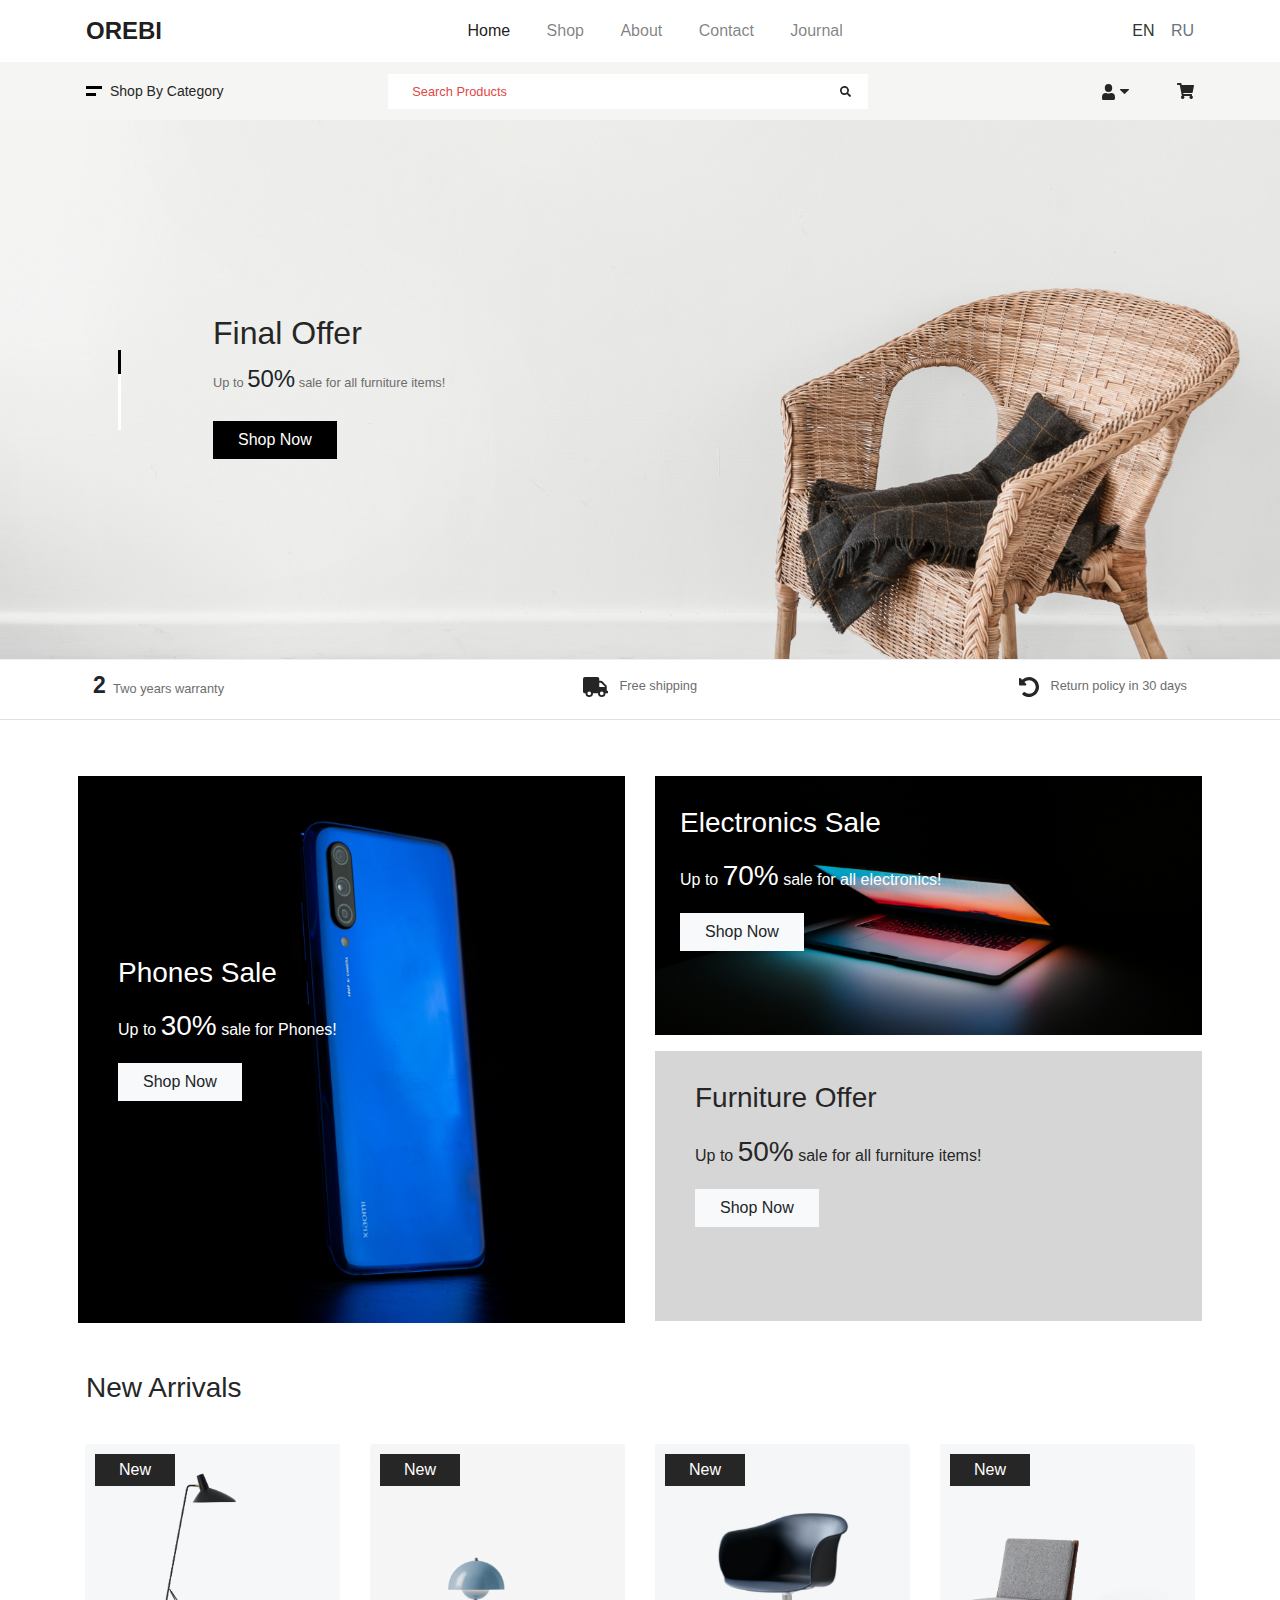
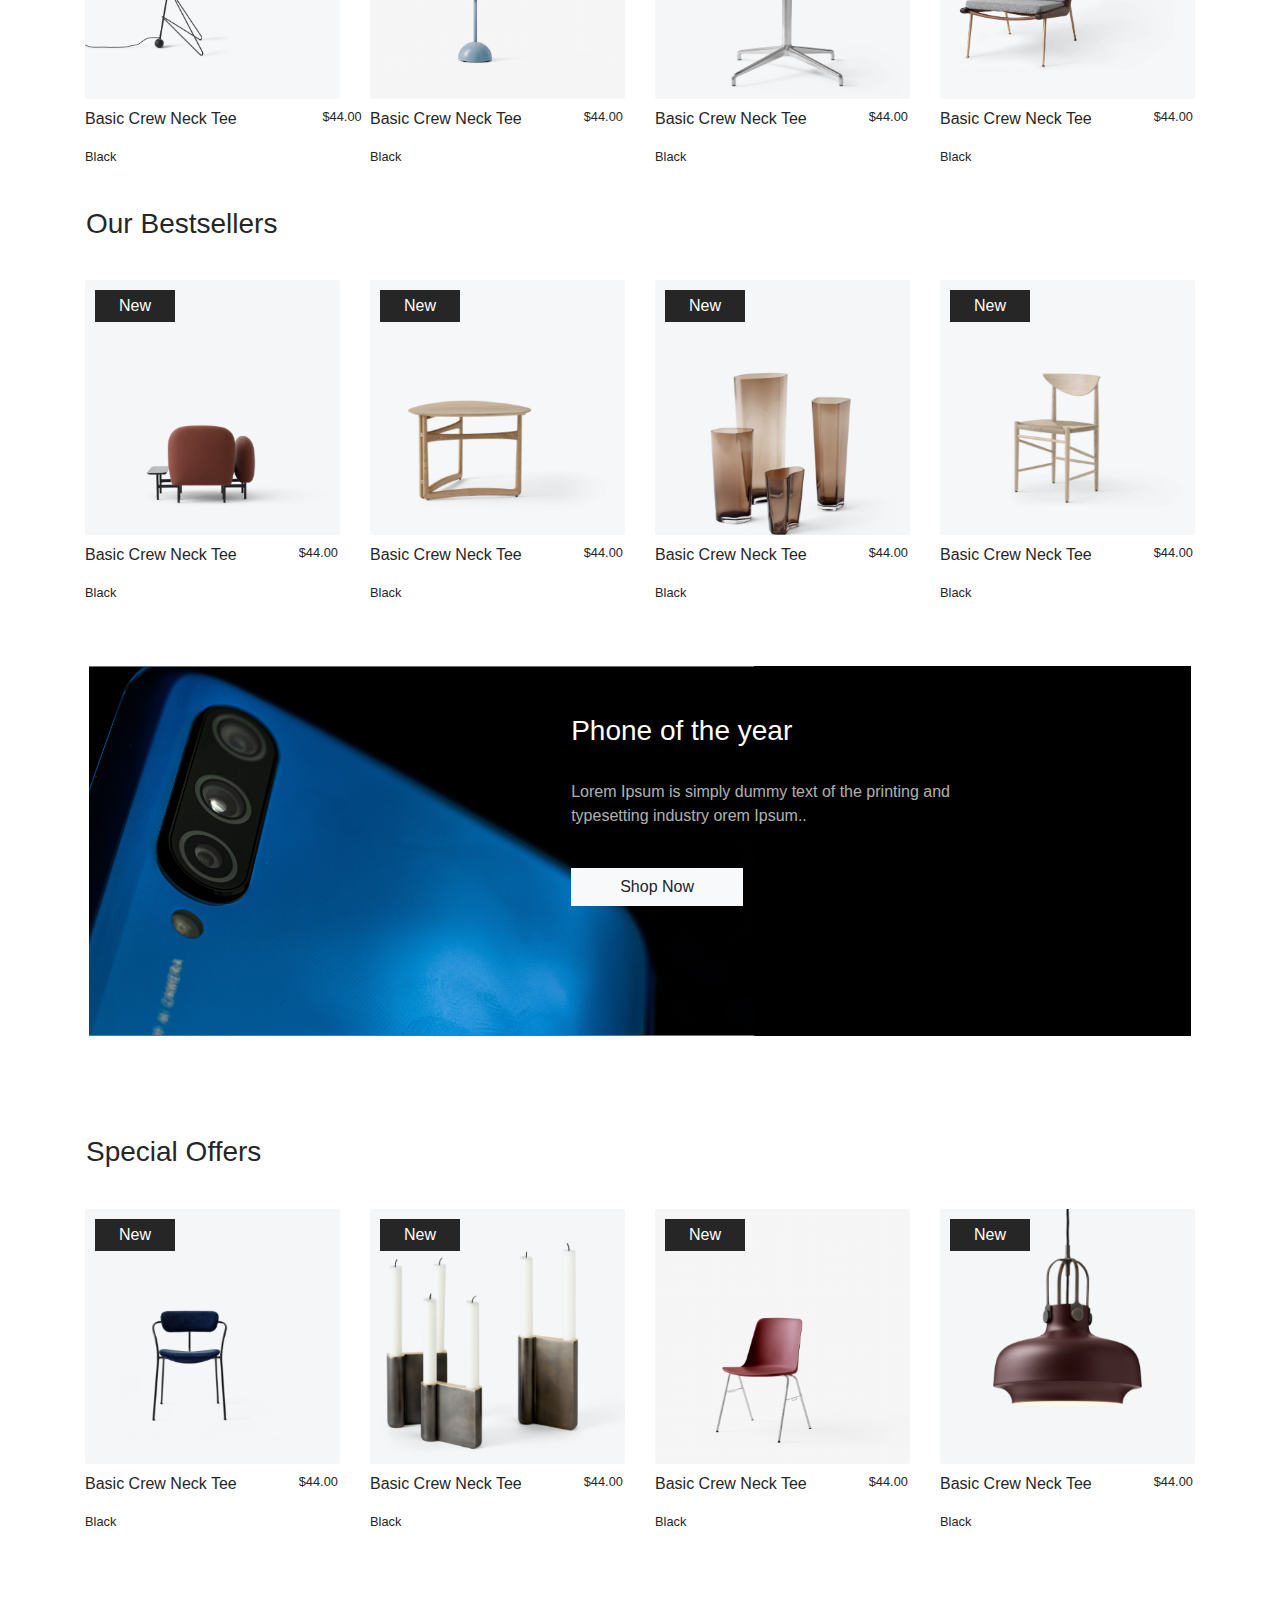
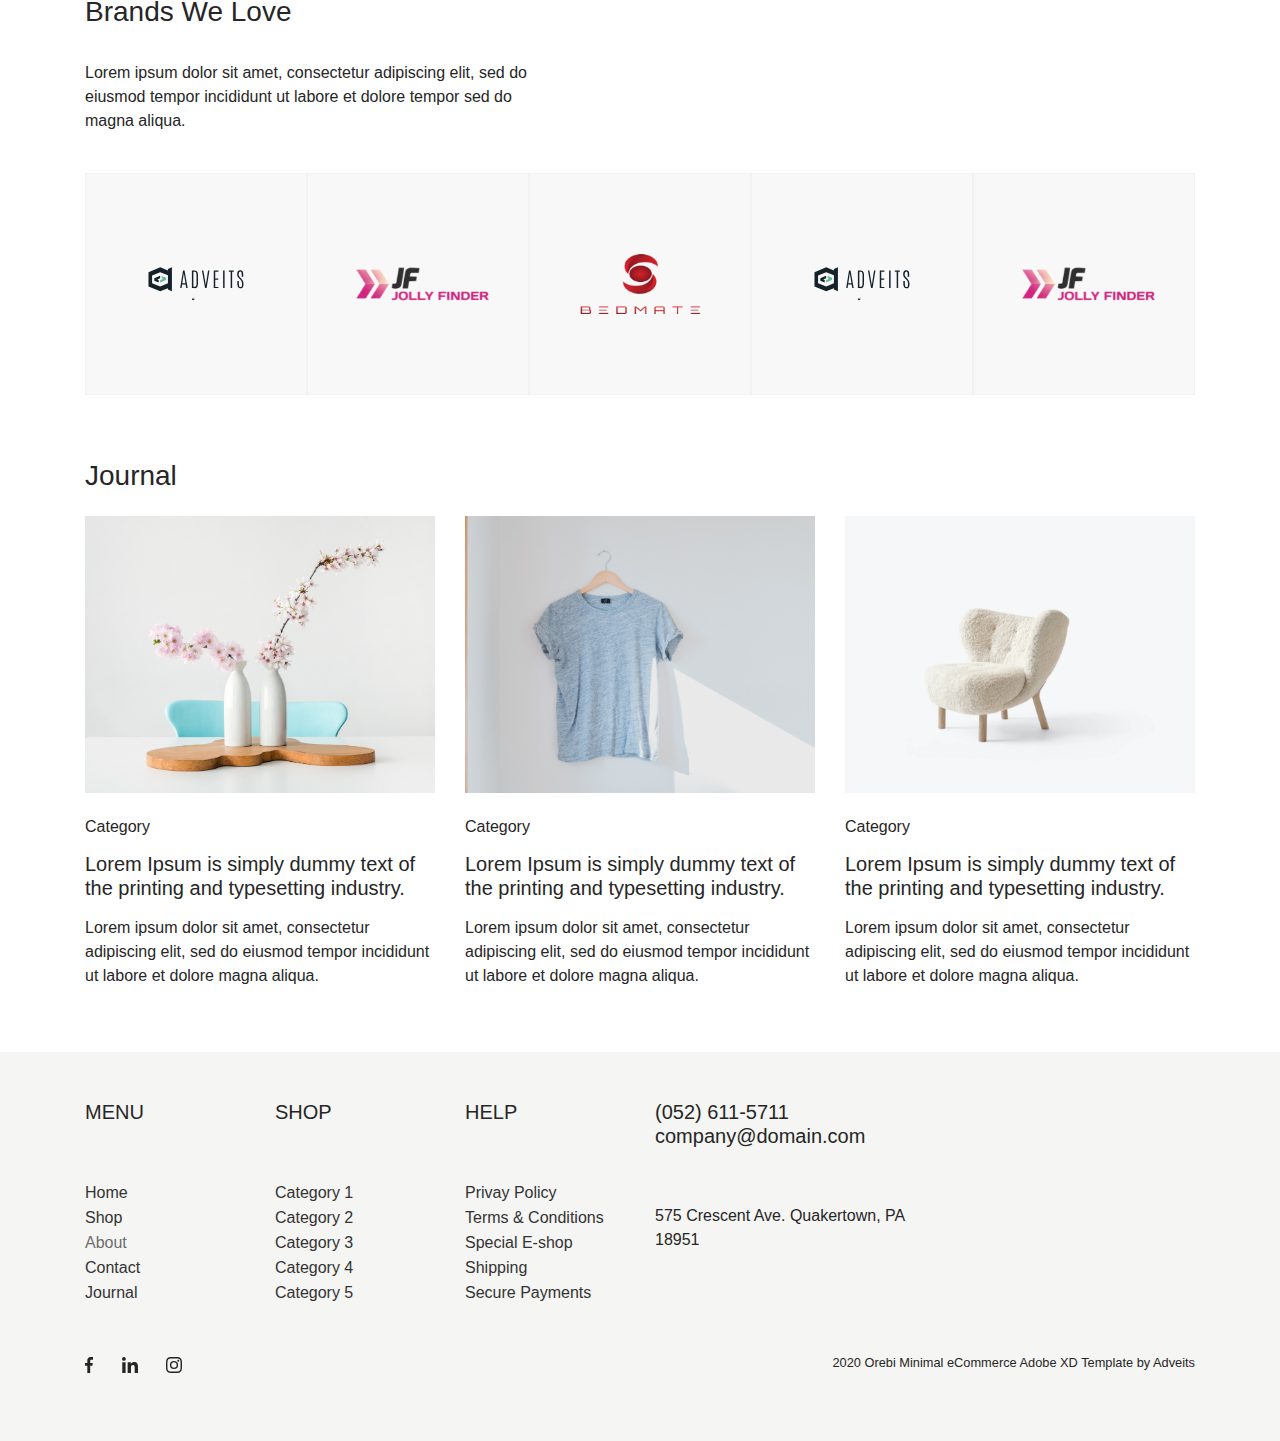
==== index.html @ 510bc6e9 "linked home page and cart initial commit" ====
<!doctype html>
<html lang="en">
  <head>
    <!-- Required meta tags -->
    <meta charset="utf-8">
    <meta name="viewport" content="width=device-width, initial-scale=1, shrink-to-fit=no">

    <!-- Bootstrap CSS -->
    <!-- <link rel="stylesheet" href="css/bootstrap.min.css" integrity="sha384-JcKb8q3iqJ61gNV9KGb8thSsNjpSL0n8PARn9HuZOnIxN0hoP+VmmDGMN5t9UJ0Z" crossorigin="anonymous"> -->
    <link rel="stylesheet" href="css/bootstrap.min.css">

    <!-- Custom CSS -->
    <link rel="stylesheet" href="/css/style.css">

    <title>Home</title>
    <link rel="stylesheet" href="https://cdnjs.cloudflare.com/ajax/libs/font-awesome/4.7.0/css/font-awesome.min.css">
  </head>
  <body>
    <!-- NAVIGATION SECTION -->

    <nav class="navbar navbar-expand-lg navbar-light bg-white"> 
        <div class="container px-3">
          <a class="navbar-brand" id="bold" href="index.html">OREBI</a>
            <button class="navbar-toggler" type="button" data-toggle="collapse" data-target="#navbarSupportedContent" aria-controls="navbarSupportedContent" aria-expanded="false" aria-label="Toggle navigation">
                <span class="navbar-toggler-icon"></span>
            </button>
      
        <div class="collapse navbar-collapse" id="navbarSupportedContent">
            <ul class="navbar-nav mx-auto">
                <li class="nav-item active">
                  <a class="nav-link px-3" href="#">Home <span class="sr-only">(current)</span></a>
                </li>
                <li class="nav-item">
                  <a class="nav-link px-3" href="shop/shop.html">Shop</a>
                </li>
                <li class="nav-item">
                  <a class="nav-link px-3" href="about/about.html">About</a>
                </li>
                <li class="nav-item">
                  <a class="nav-link px-3" href="contacts/contacts.html">Contact</a>
                </li>
                <li class="nav-item">
                  <a class="nav-link px-3" href="journal/journal.html">Journal</a>
                </li>
              </ul>
              <ul class="navbar-nav" id="nav-1">
                <li><a href="#" class="pr-1 d-none d-md-block">EN</a></li>
                <li><a href="#" class="pl-2 text-secondary d-none d-md-block">RU</a></li>
              </ul>
            </div>  
        </div>
    </nav>


    <!-- search bar -->

    <nav class="navbar navbar-expand-lg navbar-light" id="grey"> 
        <div class="container px-3">
            <p id="Category">
                <ul class="mr-2 mt-3">
                    <li id="line"></li>
                    <li id="black" class="mt-1"></li>
                </ul>
                <span class="shop">Shop By Category</span>
            </p>
            <button class="navbar-toggler" type="button" data-toggle="collapse" data-target="#navbarSupportedContent" aria-controls="navbarSupportedContent" aria-expanded="false" aria-label="Toggle navigation">
                <span class="navbar-toggler-icon"></span>
            </button>

        <div class="collapse navbar-collapse" id="navbarSupportedContent">
            <ul class="navbar-nav mx-auto">
                <li><input type="text" id="search" class="ml-5 p-2 small" placeholder="Search Products" ></li>
            </ul>
            <ul class="navbar-nav ml-auto">
                <li>
                    <img src="home/Shape.svg" alt="">
                    <img src="home/Path.svg" alt="">
                    <ul class="pt-3">
                      <li><a class="black-btn btn btn-dark rounded-0" href="signup/signup.html" role="button">Sign Up</a></li>
                      <li><a class="white-btn btn rounded-0" href="login/login.html" role="button">Log In</a></li>
                    </ul>
                </li>
            </ul>
            <li><a href="cart/cart.html"><img src="home/Icon_cart.svg" alt=""class="ml-5 d-none d-md-block"></a></li>
        </div>  
    </div>
    </nav>


    <!-- SHOWCASE SECTION -->

    <header id="showcase">
      <div class="container">
        <div class="row align-items-center asd">
          
          <div class="col-1 pl-5 d-none d-md-block">
            <div id="bar">
            <div></div>
            </div>
          
          </div>
  
         <div class="col-md-4 header-content pl-5">
          <h2 id="final">Final Offer</h2>
          <p id="up" class="small">Up to <span class="text-body">50%</span> sale for all furniture items!</p>
          <button class="btn rounded-0 px-4 my-2" id="btn">Shop Now</button>
         </div>
        
        </div>
      </div>
    </header>

    <section id="below-showcase" class="border-bottom">
    <div class="container">
      <div class="row px-2">
        <div class="col-md-4 pt-2 col-4">
          
            <p class="small"><span class="text-body pr-1">2</span> Two years warranty</p>

        </div>
        <div class="col-md-4 pt-3 text-center col-4">         
                 
          <p class="small"> <img src="home/truck-solid.svg" alt="truck" class="pr-2"> Free shipping</p>
          
        </div>
        <div class="col-md-4 pt-3 text-right col-4">

            <p class="small"> <img src="home/undo-alt-solid.svg" alt="undo-alt" class="pr-2"> Return policy in 30 days</p>

        </div>
      </div>
    </div>
  </section>
 <!-- Phone sales-->
 <section id="phone-sales">
 <div class="container mt-5 p-2">
  <div class="row">
      <div class="col-md-6 pb-3">
          <div class="position-relative">
              <img src="home/Image-16.png" class="img-fluid" >
              <div class="position-absolute" style="top:180px;left:40px;">
                  <h3 class="text-white">Phones Sale</h3>
                  <div class="mt-3">
                      <span class="text-white">
                          Up to <span style="font-size: 28px;">30%</span> sale for Phones!</span>
                  </div>
                  <div>
                      <button type="button" class="btn btn-light px-4 rounded-0 mt-3">Shop Now</button>
                  </div>

              </div>
          </div>
      </div>
      <div class="col-md-6 pb-3">
          <div class="container">
            <div class="row">
                <img src="home/Image-15.png" class="img-fluid">
                <div class="position-absolute text-white" style="top:30px;left: 40px;">
                    <h3>Electronics Sale</h3>
                    <div class="mt-3">
                        <span >
                            Up to <span style="font-size: 28px;">70%</span> sale for all electronics!
                        </span>
                    </div>
                    <div>
                        <button type="button" class="btn btn-light px-4 rounded-0 mt-3">Shop Now</button>
                    </div> 
                </div>
          </div>
          </div>
          <div class="container">
            <div class="row  mt-3" style="background: #cccc;height: 270px;">
                <div style="margin-left: 40px;margin-top: 30px;">
                    <h3>Furniture Offer</h3>
                    <div class="mt-3">
                        <span >
                            Up to <span style="font-size: 28px;">50%</span> sale for all furniture items!
                        </span>
                    </div>
                    <div>
                        <button type="button" class="btn btn-light px-4 rounded-0 mt-3">Shop Now</button>
                    </div>
                 
              </div>
          </div>
          </div>
         
        </div>
    </div>
    </div>
    </section>

<!--New Arrivals-->
<section id="newarrivals">
  <div class="container py-2">
      <div class="row">
          <h3 class="p-3 col-md-3 text-md-left text-center">New Arrivals</h3>
      </div>
      <div class="row pt-3">

          <div class="col-md-3">
                  <div class="img-overlay">

                      <img src="home/Image-14.png" class="card-img imageForEffect"  alt="basic-crew-neck-tee">
                      <p class="overlay-text text-white py-1 px-4">New</p>


                      <span class="py-4 pr-3 text-right hover-effect">
                          <div class="compare">Add to wishlist <img src="/home/heart-solid.svg" alt="" class="ml-2" height="15px" width="15px"></div>
                          <div class="my-2 compare">Compare <img src="/home/sync-alt-solid.svg" alt="" class="ml-2" height="15px" width="15px" ></div>
                          <div><a href="/cart/cart.html"><b>Add to Cart <img src="/home/Icon_cart.svg" alt="" class="ml-2" height="15px" width="15px" ></b></a></div>
                      </span>
                
                    </div>    

              <div class="row pt-2">
                  <div class="col-10">
                      <p>Basic Crew Neck Tee</p>
                  </div>
                  
                  <div class="col-2">
                      <p class="small">$44.00</p>
                  </div>
              </div>
              <p class="small">Black</p>
          </div>



          <div class="col-md-3">
            <div class="img-overlay">
                <img src="home/Image-18.png" class="card-img imageForEffect"  alt="basic-crew-neck-tee">
                <p class="overlay-text text-white py-1 px-4">New</p>
                <span class="py-4 pr-3 text-right hover-effect">
                    <div class="compare">Add to wishlist <img src="/home/heart-solid.svg" alt="" class="ml-2" height="15px" width="15px"></div>
                    <div class="my-2 compare">Compare <img src="/home/sync-alt-solid.svg" alt="" class="ml-2" height="15px" width="15px" ></div>
                    <div><a href="/cart/cart.html"><b>Add to Cart <img src="/home/Icon_cart.svg" alt="" class="ml-2" height="15px" width="15px" ></b></a></div>
                </span>
            </div>    
        <div class="row pt-2">
            <div class="col-9">
                <p>Basic Crew Neck Tee</p>
            </div>
            
            <div class="col-3">
                <p class="small">$44.00</p>
            </div>
        </div>
        <p class="small">Black</p>
          </div>



          <div class="col-md-3">
            <div class="img-overlay">
                <img src="home/Image-13.png" class="card-img imageForEffect"  alt="basic-crew-neck-tee">
                <p class="overlay-text text-white py-1 px-4">New</p>
                <span class="py-4 pr-3 text-right hover-effect">
                    <div class="compare">Add to wishlist <img src="/home/heart-solid.svg" alt="" class="ml-2" height="15px" width="15px"></div>
                    <div class="my-2 compare">Compare <img src="/home/sync-alt-solid.svg" alt="" class="ml-2" height="15px" width="15px" ></div>
                    <div><a href="/cart/cart.html"><b>Add to Cart <img src="/home/Icon_cart.svg" alt="" class="ml-2" height="15px" width="15px" ></b></a></div>
                </span>
            </div>    
        <div class="row pt-2">
            <div class="col-9">
                <p>Basic Crew Neck Tee</p>
            </div>
            
            <div class="col-3">
                <p class="small">$44.00</p>
            </div>
        </div>
        <p class="small">Black</p>
          </div>



          <div class="col-md-3">
            <div class="img-overlay">
                <img src="home/Image-12.png" class="card-img imageForEffect"  alt="basic-crew-neck-tee">
                <p class="overlay-text text-white py-1 px-4">New</p>
                <span class="py-4 pr-3 text-right hover-effect">
                    <div class="compare">Add to wishlist <img src="/home/heart-solid.svg" alt="" class="ml-2" height="15px" width="15px"></div>
                    <div class="my-2 compare">Compare <img src="/home/sync-alt-solid.svg" alt="" class="ml-2" height="15px" width="15px" ></div>
                    <div><a href="/cart/cart.html"><b>Add to Cart <img src="/home/Icon_cart.svg" alt="" class="ml-2" height="15px" width="15px" ></b></a></div>
                </span>
            </div>    
        <div class="row pt-2">
            <div class="col-9">
                <p>Basic Crew Neck Tee</p>
            </div>
            
            <div class="col-3">
                <p class="small">$44.00</p>
            </div>
        </div>
        <p class="small">Black</p>
          </div>
      </div>
  </div>
  </section>

    
<!-- Our Bestsellers Section -->
    <section id="bestsellers">
        <div class="container">
            <div class="row">
                <h3 class="p-3 col-md-3 text-md-left text-center">Our Bestsellers</h3>
            </div>
            <div class="row pt-3">
                <div class="col-md-3">
                        <div class="img-overlay">
                            <img src="home/Image-11.png" class="card-img  imageForEffect" alt="basic-crew-neck-tee">
                            <p class="overlay-text text-white py-1 px-4">New</p>
                            <span class="py-4 pr-3 text-right hover-effect">
                                <div class="compare">Add to wishlist <img src="/home/heart-solid.svg" alt="" class="ml-2" height="15px" width="15px"></div>
                                <div class="my-2 compare">Compare <img src="/home/sync-alt-solid.svg" alt="" class="ml-2" height="15px" width="15px" ></div>
                                <div><a href="/cart/cart.html"><b>Add to Cart <img src="/home/Icon_cart.svg" alt="" class="ml-2" height="15px" width="15px" ></b></a></div>
                            </span>
                        </div>                        
                    <div class="row pt-2">
                        <div class="col-9">
                            <p>Basic Crew Neck Tee</p>
                        </div>
                        
                        <div class="col-3">
                            <p class="small">$44.00</p>
                        </div>
                    </div>
                    <p class="small">Black</p>
                </div>
                <div class="col-md-3">
                    <div class="img-overlay">
                        <img src="home/Image-10.png" class="card-img imageForEffect" alt="basic-crew-neck-tee">
                        <p class="overlay-text text-white py-1 px-4">New</p>
                        <span class="py-4 pr-3 text-right hover-effect">
                            <div class="compare">Add to wishlist <img src="/home/heart-solid.svg" alt="" class="ml-2" height="15px" width="15px"></div>
                            <div class="my-2 compare">Compare <img src="/home/sync-alt-solid.svg" alt="" class="ml-2" height="15px" width="15px" ></div>
                            <div><a href="/cart/cart.html"><b>Add to Cart <img src="/home/Icon_cart.svg" alt="" class="ml-2" height="15px" width="15px" ></b></a></div>
                        </span>
                    </div>                        
                    <div class="row pt-2">
                        <div class="col-9">
                            <p>Basic Crew Neck Tee</p>
                        </div>
                    
                        <div class="col-3">
                            <p class="small">$44.00</p>
                        </div>
                    </div>
                    <p class="small">Black</p>
                </div>

                <div class="col-md-3">
                    <div class="img-overlay">
                        <img src="home/Image-8.png" class="card-img imageForEffect" alt="basic-crew-neck-tee">
                        <p class="overlay-text text-white py-1 px-4">New</p>
                        <span class="py-4 pr-3 text-right hover-effect">
                            <div class="compare">Add to wishlist <img src="/home/heart-solid.svg" alt="" class="ml-2" height="15px" width="15px"></div>
                            <div class="my-2 compare">Compare <img src="/home/sync-alt-solid.svg" alt="" class="ml-2" height="15px" width="15px" ></div>
                            <div><a href="/cart/cart.html"><b>Add to Cart <img src="/home/Icon_cart.svg" alt="" class="ml-2" height="15px" width="15px" ></b></a></div>
                        </span>
                    </div>                        
                    <div class="row pt-2">
                        <div class="col-9">
                            <p>Basic Crew Neck Tee</p>
                        </div>
                    
                        <div class="col-3">
                            <p class="small">$44.00</p>
                        </div>
                    </div>
                    <p class="small">Black</p>
                </div>
                <div class="col-md-3">
                    <div class="img-overlay">
                        <img src="home/Image-7.png" class="card-img imageForEffect" alt="basic-crew-neck-tee">
                        <p class="overlay-text text-white py-1 px-4">New</p>
                        <span class="py-4 pr-3 text-right hover-effect">
                            <div class="compare">Add to wishlist <img src="/home/heart-solid.svg" alt="" class="ml-2" height="15px" width="15px"></div>
                            <div class="my-2 compare">Compare <img src="/home/sync-alt-solid.svg" alt="" class="ml-2" height="15px" width="15px" ></div>
                            <div><a href="/cart/cart.html"><b>Add to Cart <img src="/home/Icon_cart.svg" alt="" class="ml-2" height="15px" width="15px" ></b></a></div>
                        </span>
                    </div>                        
                    <div class="row pt-2">
                        <div class="col-9">
                            <p>Basic Crew Neck Tee</p>
                        </div>
                    
                        <div class="col-3">
                            <p class="small">$44.00</p>
                        </div>
                    </div>
                    <p class="small">Black</p>
                </div>
            </div>
        </div>
    </section>

    <!-- Phone Showcase Section -->
    <section id="phone-showcase">
        <div class="container">
            <div class="row p-5 mx-1 my-5">
                <div class="col-5 d-none d-md-block"></div>
                <div class="col-md-5">
                    <h3 class="text-white pb">Phone of the year</h3>
                    <p class="py-4">Lorem Ipsum is simply dummy text of the printing and typesetting industry orem Ipsum..</p>
                    <a href="#" class="btn btn-light px-5 rounded-0">Shop Now</a>
                </div>
            </div>
        </div>
    </section>


    <!-- Special Offers -->
    <section id="special-offers">
        <div class="container">
            <div class="row">
                <h3 class="p-3 col-md-3 text-md-left text-center">Special Offers</h3>
            </div>
            <div class="row pt-3">
                <div class="col-md-3">
                        <div class="img-overlay">
                            <img src="home/Image-9.png" class="card-img imageForEffect" alt="basic-crew-neck-tee">
                            <p class="overlay-text text-white py-1 px-4">New</p>
                            <span class="py-4 pr-3 text-right hover-effect">
                                <div class="compare">Add to wishlist <img src="/home/heart-solid.svg" alt="" class="ml-2" height="15px" width="15px"></div>
                                <div class="my-2 compare">Compare <img src="/home/sync-alt-solid.svg" alt="" class="ml-2" height="15px" width="15px" ></div>
                                <div><a href="/cart/cart.html"><b>Add to Cart <img src="/home/Icon_cart.svg" alt="" class="ml-2" height="15px" width="15px" ></b></a></div>
                            </span>
                        </div>                        
                    <div class="row pt-2">
                        <div class="col-9">
                            <p>Basic Crew Neck Tee</p>
                        </div>
                        
                        <div class="col-3">
                            <p class="small">$44.00</p>
                        </div>
                    </div>
                    <p class="small">Black</p>
                </div>
                <div class="col-md-3">
                    <div class="img-overlay">
                        <img src="home/Image-4.png" class="card-img imageForEffect" alt="basic-crew-neck-tee">
                        <p class="overlay-text text-white py-1 px-4">New</p>
                        <span class="py-4 pr-3 text-right hover-effect">
                            <div class="compare">Add to wishlist <img src="/home/heart-solid.svg" alt="" class="ml-2" height="15px" width="15px"></div>
                            <div class="my-2 compare">Compare <img src="/home/sync-alt-solid.svg" alt="" class="ml-2" height="15px" width="15px" ></div>
                            <div><a href="/cart/cart.html"><b>Add to Cart <img src="/home/Icon_cart.svg" alt="" class="ml-2" height="15px" width="15px" ></b></a></div>
                        </span>
                    </div>                        
                    <div class="row pt-2">
                        <div class="col-9">
                            <p>Basic Crew Neck Tee</p>
                        </div>
                    
                        <div class="col-3">
                            <p class="small">$44.00</p>
                        </div>
                    </div>
                    <p class="small">Black</p>
                </div>

                <div class="col-md-3">
                    <div class="img-overlay">
                        <img src="home/Image-5.png" class="card-img imageForEffect" alt="basic-crew-neck-tee">
                        <p class="overlay-text text-white py-1 px-4">New</p>
                        <span class="py-4 pr-3 text-right hover-effect">
                            <div class="compare">Add to wishlist <img src="/home/heart-solid.svg" alt="" class="ml-2" height="15px" width="15px"></div>
                            <div class="my-2 compare">Compare <img src="/home/sync-alt-solid.svg" alt="" class="ml-2" height="15px" width="15px" ></div>
                            <div><a href="/cart/cart.html"><b>Add to Cart <img src="/home/Icon_cart.svg" alt="" class="ml-2" height="15px" width="15px" ></b></a></div>
                        </span>
                    </div>                        
                    <div class="row pt-2">
                        <div class="col-9">
                            <p>Basic Crew Neck Tee</p>
                        </div>
                    
                        <div class="col-3">
                            <p class="small">$44.00</p>
                        </div>
                    </div>
                    <p class="small">Black</p>
                </div>
                <div class="col-md-3">
                    <div class="img-overlay">
                        <img src="home/Image-3.png" class="card-img imageForEffect" alt="basic-crew-neck-tee">
                        <p class="overlay-text text-white py-1 px-4">New</p>
                        <span class="py-4 pr-3 text-right hover-effect">
                            <div class="compare">Add to wishlist <img src="/home/heart-solid.svg" alt="" class="ml-2" height="15px" width="15px"></div>
                            <div class="my-2 compare">Compare <img src="/home/sync-alt-solid.svg" alt="" class="ml-2" height="15px" width="15px" ></div>
                            <div><a href="/cart/cart.html"><b>Add to Cart <img src="/home/Icon_cart.svg" alt="" class="ml-2" height="15px" width="15px" ></b></a></div>
                        </span>
                    </div>                        
                    <div class="row pt-2">
                        <div class="col-9">
                            <p>Basic Crew Neck Tee</p>
                        </div>
                    
                        <div class="col-3">
                            <p class="small">$44.00</p>
                        </div>
                    </div>
                    <p class="small">Black</p>
                </div>
            </div>
            
        </div>
    </section>

    <section id="brand_section">
      <div class="container mt-5">
        <h3 class="text-md-left text-center">Brands We Love</h3>
        <div class="row">
          <p class="col-md-5 py-4">Lorem ipsum dolor sit amet, consectetur adipiscing elit, 
            sed do eiusmod tempor incididunt ut labore et dolore tempor sed do magna aliqua.
          </p>
        </div>
        <div class="d-flex flex-row bd-highlight mb-3">
          <div class="bd-highlight"><img src="home/Logo_1.svg" alt=""></div>
          <div class="bd-highlight"><img src="home/Logo_2.png" alt=""></div>
          <div class="bd-highlight"><img src="home/Logo_3.png" alt=""></div>
          <div class="bd-highlight"><img src="home/Logo_4.svg" alt=""></div>
          <div class="bd-highlight"><img src="home/Logo_2.png" alt=""></div>
        </div>
      </div>
    </section>

    <section id="journal_section">
      <div class="container mt-5 text-center text-md-left">
        <h3 class="py-3 ">Journal</h3>
        <div class="row">
          <div class="col-md-4">
            <img src="home/Image-2.png" alt="Image-2">
            <h6 class="pt-4">Category</h6>
            <h5 class="my-3">Lorem Ipsum is simply dummy text of the printing and typesetting industry.</h5>
            <p>Lorem ipsum dolor sit amet, consectetur adipiscing elit, sed do eiusmod tempor incididunt ut labore et dolore magna aliqua.</p>
          </div>
          <div class="col-md-4">
            <img src="home/Image-1.png" alt="Image-1">
            <h6 class="pt-4">Category</h6>
            <h5 class="my-3">Lorem Ipsum is simply dummy text of the printing and typesetting industry.</h5>
            <p>Lorem ipsum dolor sit amet, consectetur adipiscing elit, sed do eiusmod tempor incididunt ut labore et dolore magna aliqua.</p>
          </div>
          <div class="col-md-4">
            <img src="home/Image.png" alt="Image">
            <h6 class="pt-4">Category</h6>
            <h5 class="my-3">Lorem Ipsum is simply dummy text of the printing and typesetting industry.</h5>
            <p>Lorem ipsum dolor sit amet, consectetur adipiscing elit, sed do eiusmod tempor incididunt ut labore et dolore magna aliqua.</p>
          </div>
        </div>
      </div>
    </section>

    <footer id="main_footer">
        <div class="container mt-5">
          <div class="row">
            <div class="col-md-2 text-md-left text-center">
              <h5 class="py-5">MENU</h5> 
              <li><a href="index.html">Home</a></li>
              <li><a href="shop/shop.html">Shop</a></li>
              <li><a href="about/about.html"></a>About</a></li>
              <li><a href="contacts/contacts.html">Contact</a></li>
              <li><a href="journal/journal.html">Journal</a></li> 
            </div>
            <div class="col-md-2 text-md-left text-center">
              <h5 class="py-5">SHOP</h5>
              <li><a href="#">Category 1</a></li>
              <li><a href="#">Category 2</a></li>
              <li><a href="#">Category 3</a></li>
              <li><a href="#">Category 4</a></li>
              <li><a href="#">Category 5</a></li>
            </div>
            <div class="col-md-2 text-md-left text-center">
              <h5 class="py-5">HELP</h5>
              <li><a href="#">Privay Policy</a></li>
              <li><a href="#">Terms & Conditions</a></li>
              <li><a href="#">Special E-shop</a></li>
              <li><a href="#">Shipping</a></li>
              <li><a href="#">Secure Payments</a></li>
            </div>
            <div class="col-md-3 text-md-left text-center">
              <h5 class="py-5">(052) 611-5711
                company@domain.com
              </h5>
              <p>575 Crescent Ave. Quakertown, PA 18951</p>
            </div>
            <div class="col-md-3 text-md-left text-center">
              
            </div>
          </div>
         
        <div class="row py-5">
          <div class="col-md-3 text-md-left text-center pb-3">
                <a href="#" class=""><img src="home/Facebook.svg" alt="Facebook"></a>
                <a href="#" class="mx-4"><img src="home/Linkedin.svg" alt="Linkedin"></a>
                <a href="#"><img src="home/instagram-brands.svg" alt="instagram-brands"></a>
          </div>
          <div class="col-md-3 d-none d-sm-block"></div>
          <div class="col-md-6 text-md-right text-center ">
            <p class="small">2020 Orebi Minimal eCommerce Adobe XD Template by Adveits</p>
          </div>
        </div>
      </div>
    </footer>

    <!-- home JavaScript -->
    <script src="/js/home.js"></script>
    <!-- Optional JavaScript -->
    <script src="https://code.jquery.com/jquery-3.5.1.slim.min.js" integrity="sha384-DfXdz2htPH0lsSSs5nCTpuj/zy4C+OGpamoFVy38MVBnE+IbbVYUew+OrCXaRkfj" crossorigin="anonymous"></script>
<script src="https://cdn.jsdelivr.net/npm/bootstrap@4.5.3/dist/js/bootstrap.bundle.min.js" integrity="sha384-ho+j7jyWK8fNQe+A12Hb8AhRq26LrZ/JpcUGGOn+Y7RsweNrtN/tE3MoK7ZeZDyx" crossorigin="anonymous"></script>
  </body>
</html>
---- css/style.css ----
@import url('https://fonts.googleapis.com/css2?family=DM+Sans:wght@400;700&display=swap');

* {
    padding: 0;
    margin: 0;
    box-sizing: border-box;
}

body {
    font-size: 16px;
    color: #262626;
    overflow-x: hidden;
}

a {
    text-decoration: none;
    color: #333333;
}
a:hover {
    text-decoration: none;
    color: #262626;
}

li {
    list-style: none;
}

/* navigation bar */
#bold{
    font-weight: bold;
    font-size: 1rem;
}
#search{
    width: 30rem;
    border: #ffff;
}
#search::placeholder{
    padding: 1rem;
    color: #e24747;
    background-image: url(/home/Icon.svg);
    background-position: 98%;
    background-repeat: no-repeat;
    background-size: .7rem;
}
#grey{
    background-color: #F5F5F3;
}
#line{
    height: .2rem;
    width: 1rem;
    background-color: black;
}
#black{
    height: .2rem;
    width: .6rem;
    background-color: black;
}
#category{
    color: #262626;
}
.shop{
    font-size: 14px;
}



/* NAVIGATION HOVERING DROPDOWN */
.collapse ul {
    display: inline;
    margin: 0;
    padding: 0;
}
.collapse ul li {display: inline-block;}
.collapse ul li:hover ul {display: block;}
.collapse ul li ul {
    position: absolute;
    left: 78%;
    width: inherit;
    display: none;
}
.collapse ul li ul li { 
    display: block; 
}
.collapse ul li ul li a {display:block !important;} 

.white-btn {
    background-color: #ffffff;
    padding-right: 3.5rem;
    padding-left: 3.5rem;
}
.black-btn {
    padding-left: 3.5rem;
    padding-right: 2.7rem;
}

/* SHOWCASE */
#showcase{
     background-image: url(/home/Image-17.png); 
     background-size: 100% 60vh;
     background-repeat: no-repeat;
     height: 60vh;
     
}
#btn{
    background-color: black;
    color: white;
}
#bar{
    height: 5rem;
    width: .2rem;
    background-color: #ffff;

}
#bar div{
    height: 1.5rem;
    width: .2rem;
    background-color: black;
}

#up{
    color: #6D6D6D;
}
#up span{
    font-size: 1.5rem;
}
.asd{
    height: 60vh;
}
header{
    border-bottom: thin solid #F0F0F0;

}
#last{
    font-size: .7rem;
}
#bold{
    font-weight: bold;
    font-size: 1.5rem;
}

#below-showcase p {
    color: #6D6D6D;
}
#below-showcase span {
    font-size: 23px;
    font-weight: bold;
}

/* Product grid */
.overlay-text {
    position: absolute;
    top: 10px;
    left: 25px;
    background: #262626;
}


/* Phone-showcase section */
#phone-showcase .row {
    background: url(../home/Image-6.png) no-repeat;
    height: 45vh;
}

#phone-showcase p {
    color: #FFFFFFB4;
} 

#phone-showcase img {
    position: relative;
}


/* Brands style */
#brand_section .d-flex img {
    width: 100%;
}


/* Journal_section style */
#journal_section img {
    width: 100%;
}



/* Footer style */
#main_footer {
    background: #F5F5F3;
}
#main_footer li {
    color: #6D6D6D;
    line-height: 25px;
}


/* JavaScript effects style */
.compare{
    color: #767676;
}
.hover-effect{
    position: absolute;
    top: 40%;
    right: 15px;
    background-color: #ffff;
    display: none;
    width: 100%;
    
}







@media(max-width: 767px){
    nav li {
        text-align: center;
    }
    #search {
        width: 100%;
    }
    #phone-showcase .row {
    height: 55vh;
    }

}
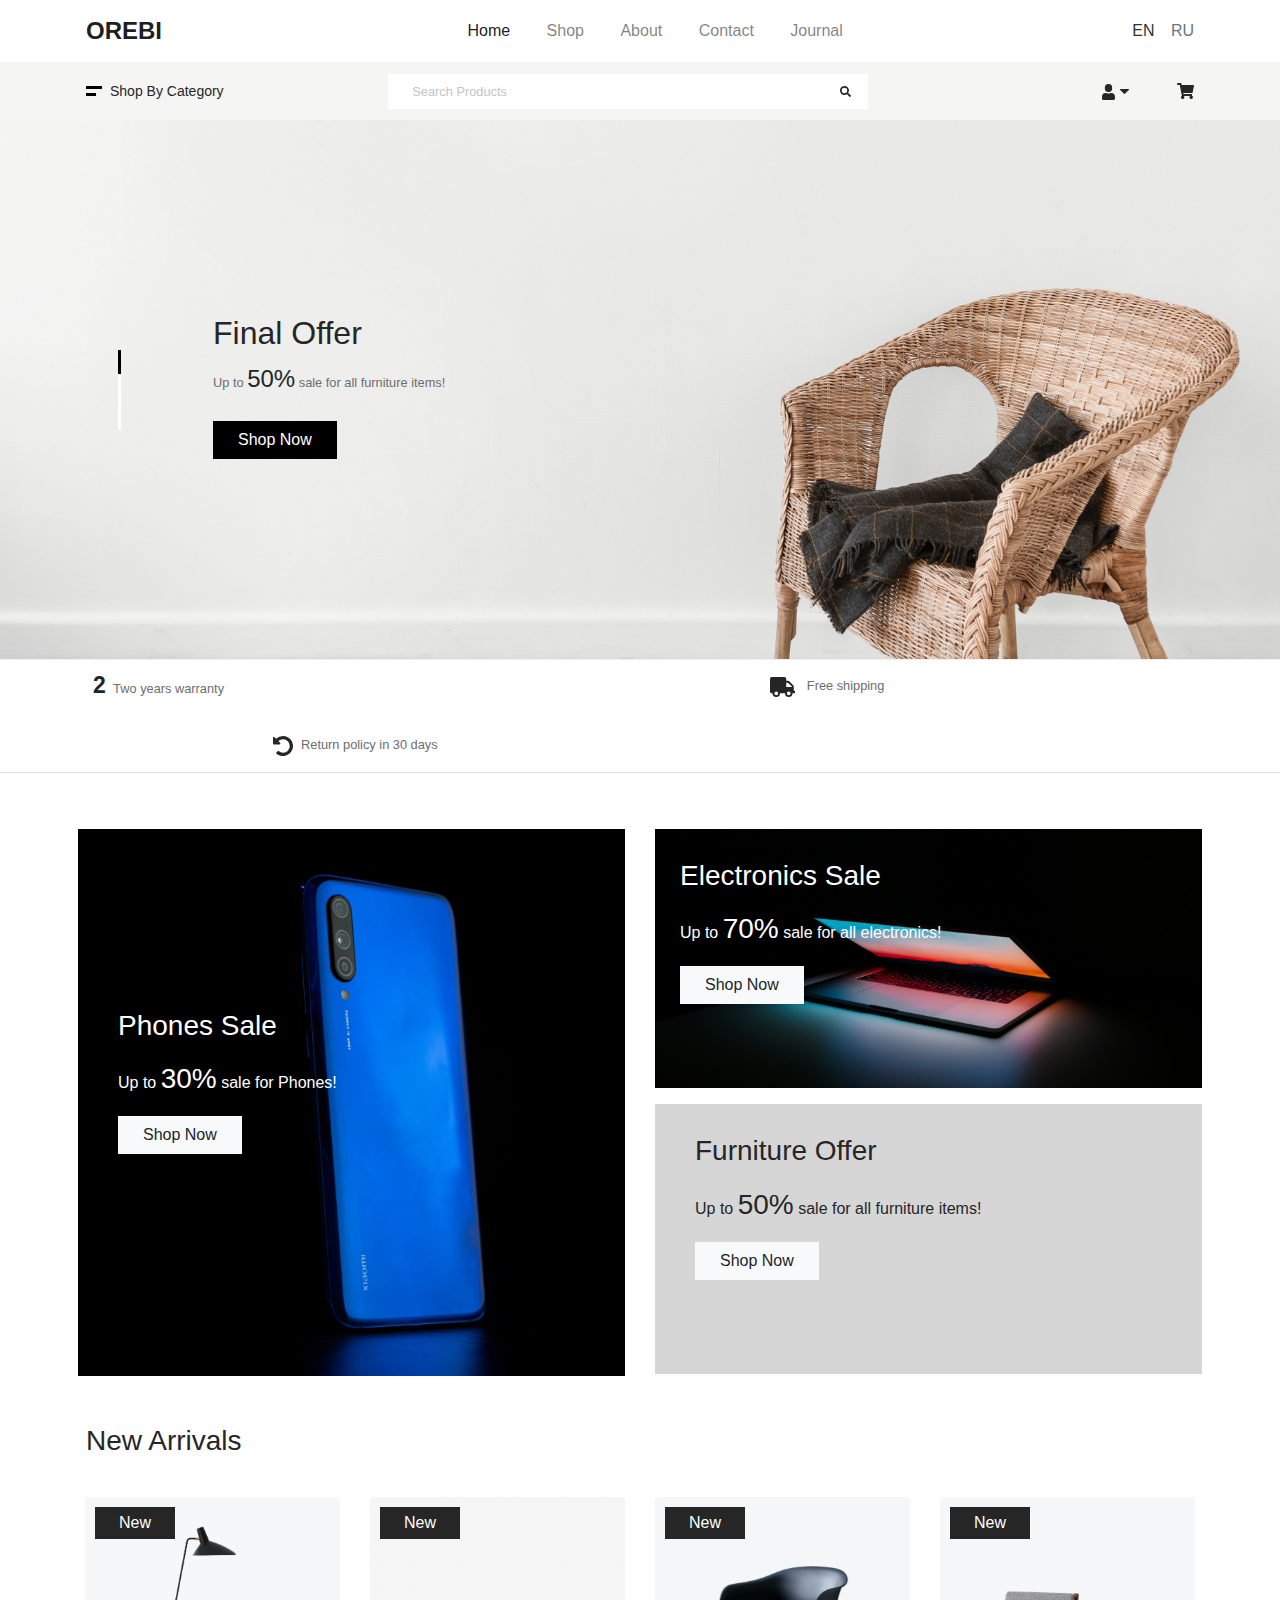
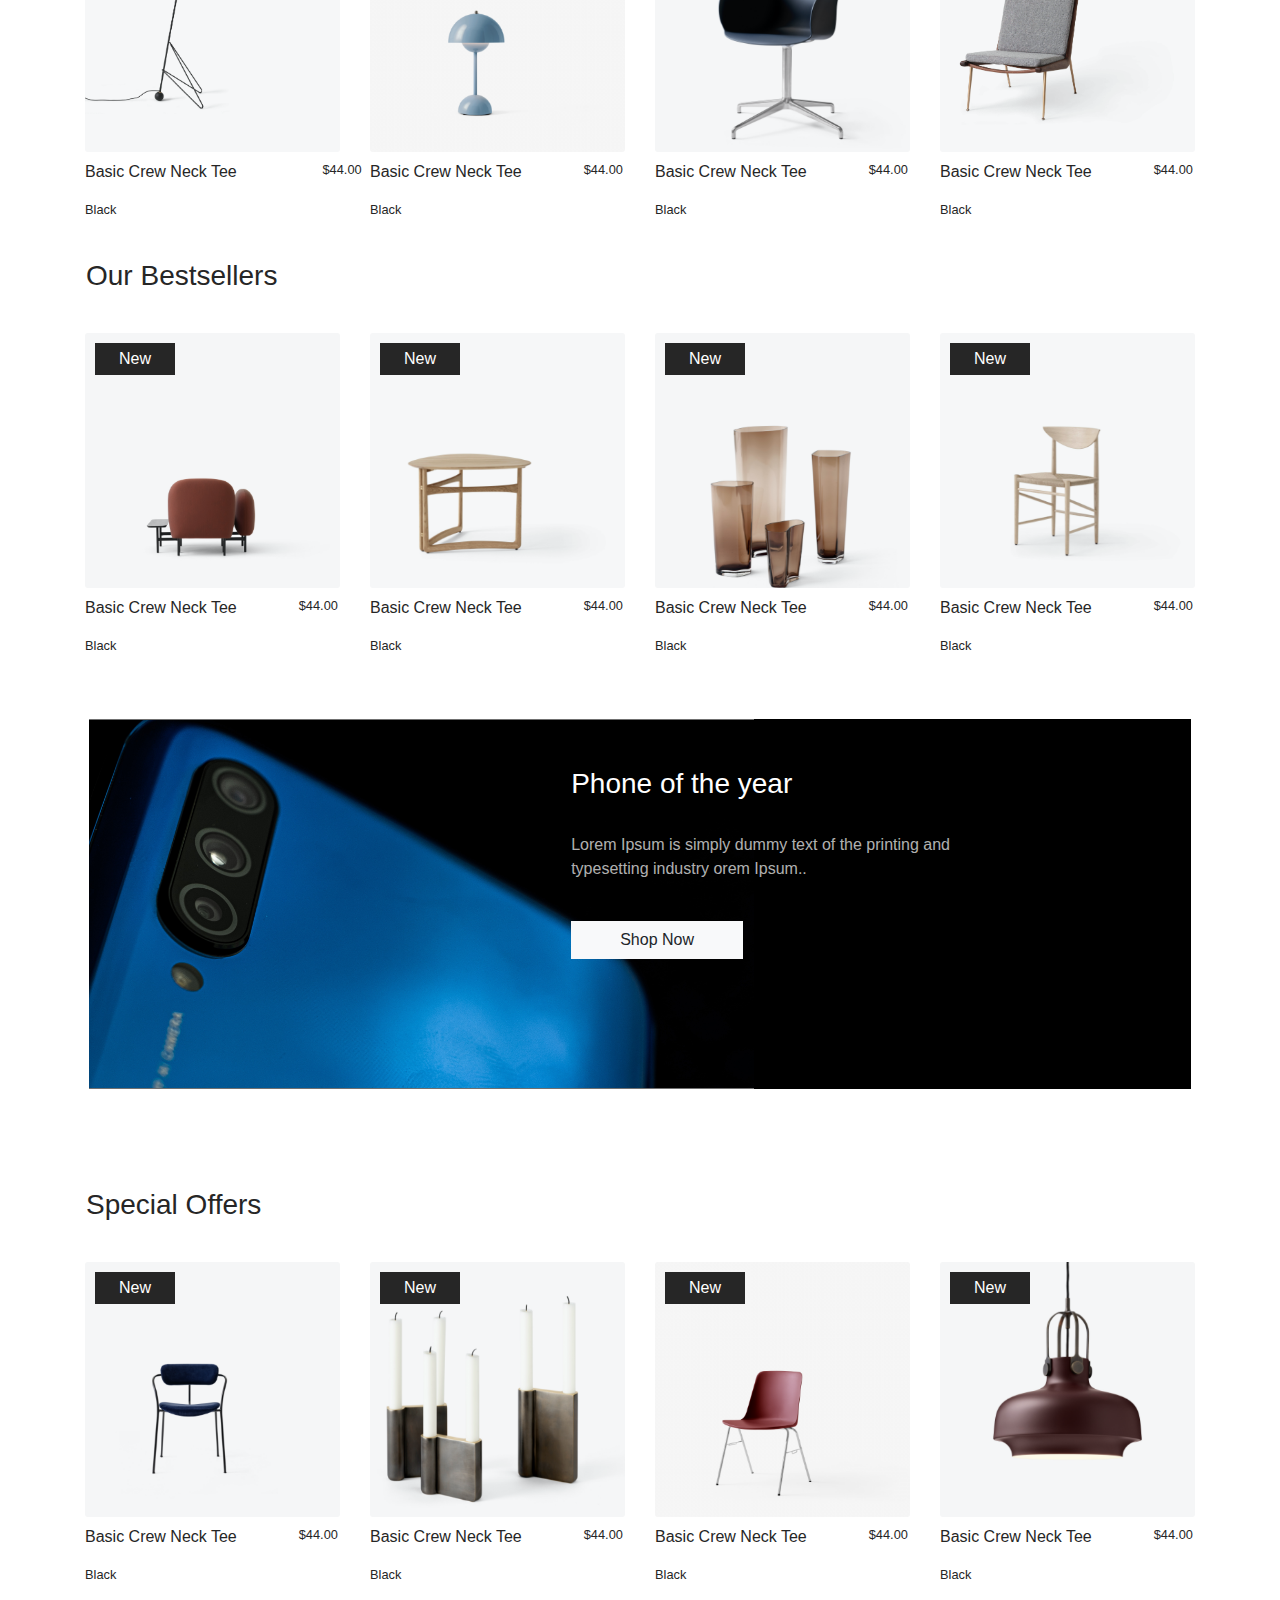
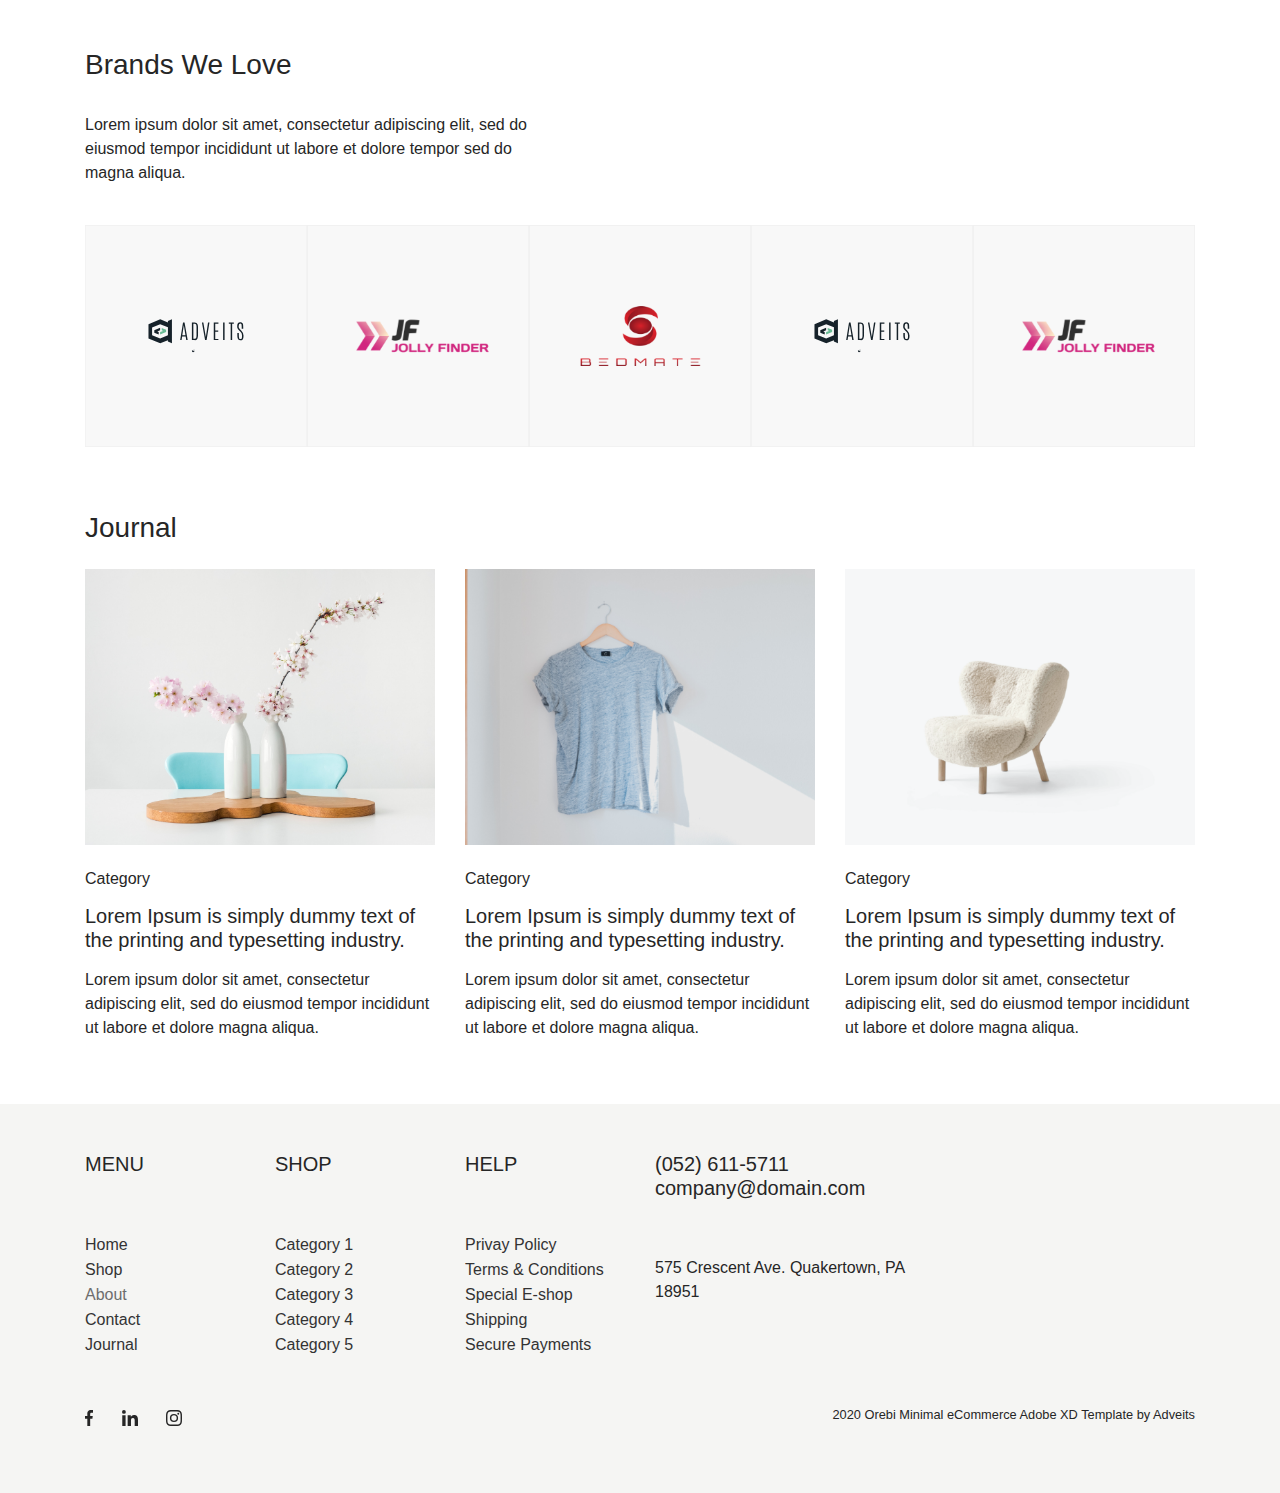
==== commit a0ec5515: "went through all pages made correction where needed" ====
--- a/index.html
+++ b/index.html
@@ -112,25 +112,29 @@
 
     <section id="below-showcase" class="border-bottom">
     <div class="container">
-      <div class="row px-2">
-        <div class="col-md-4 pt-2 col-4">
+      <div class="row px-2 Two">
+        <div class="col-md-4 pt-2 col-2">
           
             <p class="small"><span class="text-body pr-1">2</span> Two years warranty</p>
 
         </div>
-        <div class="col-md-4 pt-3 text-center col-4">         
+        <div class="col-2"></div>
+        <div class="col-md-4 pt-3 text-center col-3">         
                  
-          <p class="small"> <img src="home/truck-solid.svg" alt="truck" class="pr-2"> Free shipping</p>
+          <p class="small"> <img src="home/truck-solid.svg" alt="truck" class="pr-2 Free"> Free shipping</p>
           
         </div>
-        <div class="col-md-4 pt-3 text-right col-4">
-
-            <p class="small"> <img src="home/undo-alt-solid.svg" alt="undo-alt" class="pr-2"> Return policy in 30 days</p>
+        <div class="col-1"></div>
+        <div class="col-md-4 pt-3 text-right col-3">
+
+            <p class="small"> <img src="home/undo-alt-solid.svg" alt="undo-alt" class="pr-2 Return">Return policy in 30 days</p>
 
         </div>
       </div>
     </div>
   </section>
+
+
  <!-- Phone sales-->
  <section id="phone-sales">
  <div class="container mt-5 p-2">
@@ -157,13 +161,13 @@
                 <img src="home/Image-15.png" class="img-fluid">
                 <div class="position-absolute text-white" style="top:30px;left: 40px;">
                     <h3>Electronics Sale</h3>
-                    <div class="mt-3">
+                    <div class="mt-md-3 mt-2">
                         <span >
                             Up to <span style="font-size: 28px;">70%</span> sale for all electronics!
                         </span>
                     </div>
                     <div>
-                        <button type="button" class="btn btn-light px-4 rounded-0 mt-3">Shop Now</button>
+                        <button type="button" class="btn btn-light px-4 rounded-0 mt-md-3 mt-2">Shop Now</button>
                     </div> 
                 </div>
           </div>
@@ -513,7 +517,7 @@
       <div class="container mt-5">
         <h3 class="text-md-left text-center">Brands We Love</h3>
         <div class="row">
-          <p class="col-md-5 py-4">Lorem ipsum dolor sit amet, consectetur adipiscing elit, 
+          <p class="col-md-5 py-4 text-md-left text-center">Lorem ipsum dolor sit amet, consectetur adipiscing elit, 
             sed do eiusmod tempor incididunt ut labore et dolore tempor sed do magna aliqua.
           </p>
         </div>
@@ -611,4 +615,4 @@
     <script src="https://code.jquery.com/jquery-3.5.1.slim.min.js" integrity="sha384-DfXdz2htPH0lsSSs5nCTpuj/zy4C+OGpamoFVy38MVBnE+IbbVYUew+OrCXaRkfj" crossorigin="anonymous"></script>
 <script src="https://cdn.jsdelivr.net/npm/bootstrap@4.5.3/dist/js/bootstrap.bundle.min.js" integrity="sha384-ho+j7jyWK8fNQe+A12Hb8AhRq26LrZ/JpcUGGOn+Y7RsweNrtN/tE3MoK7ZeZDyx" crossorigin="anonymous"></script>
   </body>
-</html>+</html>
--- a/css/style.css
+++ b/css/style.css
@@ -37,7 +37,7 @@
 }
 #search::placeholder{
     padding: 1rem;
-    color: #e24747;
+    color: #C4C4C4;
     background-image: url(/home/Icon.svg);
     background-position: 98%;
     background-repeat: no-repeat;
@@ -75,7 +75,7 @@
 .collapse ul li:hover ul {display: block;}
 .collapse ul li ul {
     position: absolute;
-    left: 78%;
+    left: 80%;
     width: inherit;
     display: none;
 }
@@ -224,5 +224,5 @@
     #phone-showcase .row {
     height: 55vh;
     }
-
+    
 }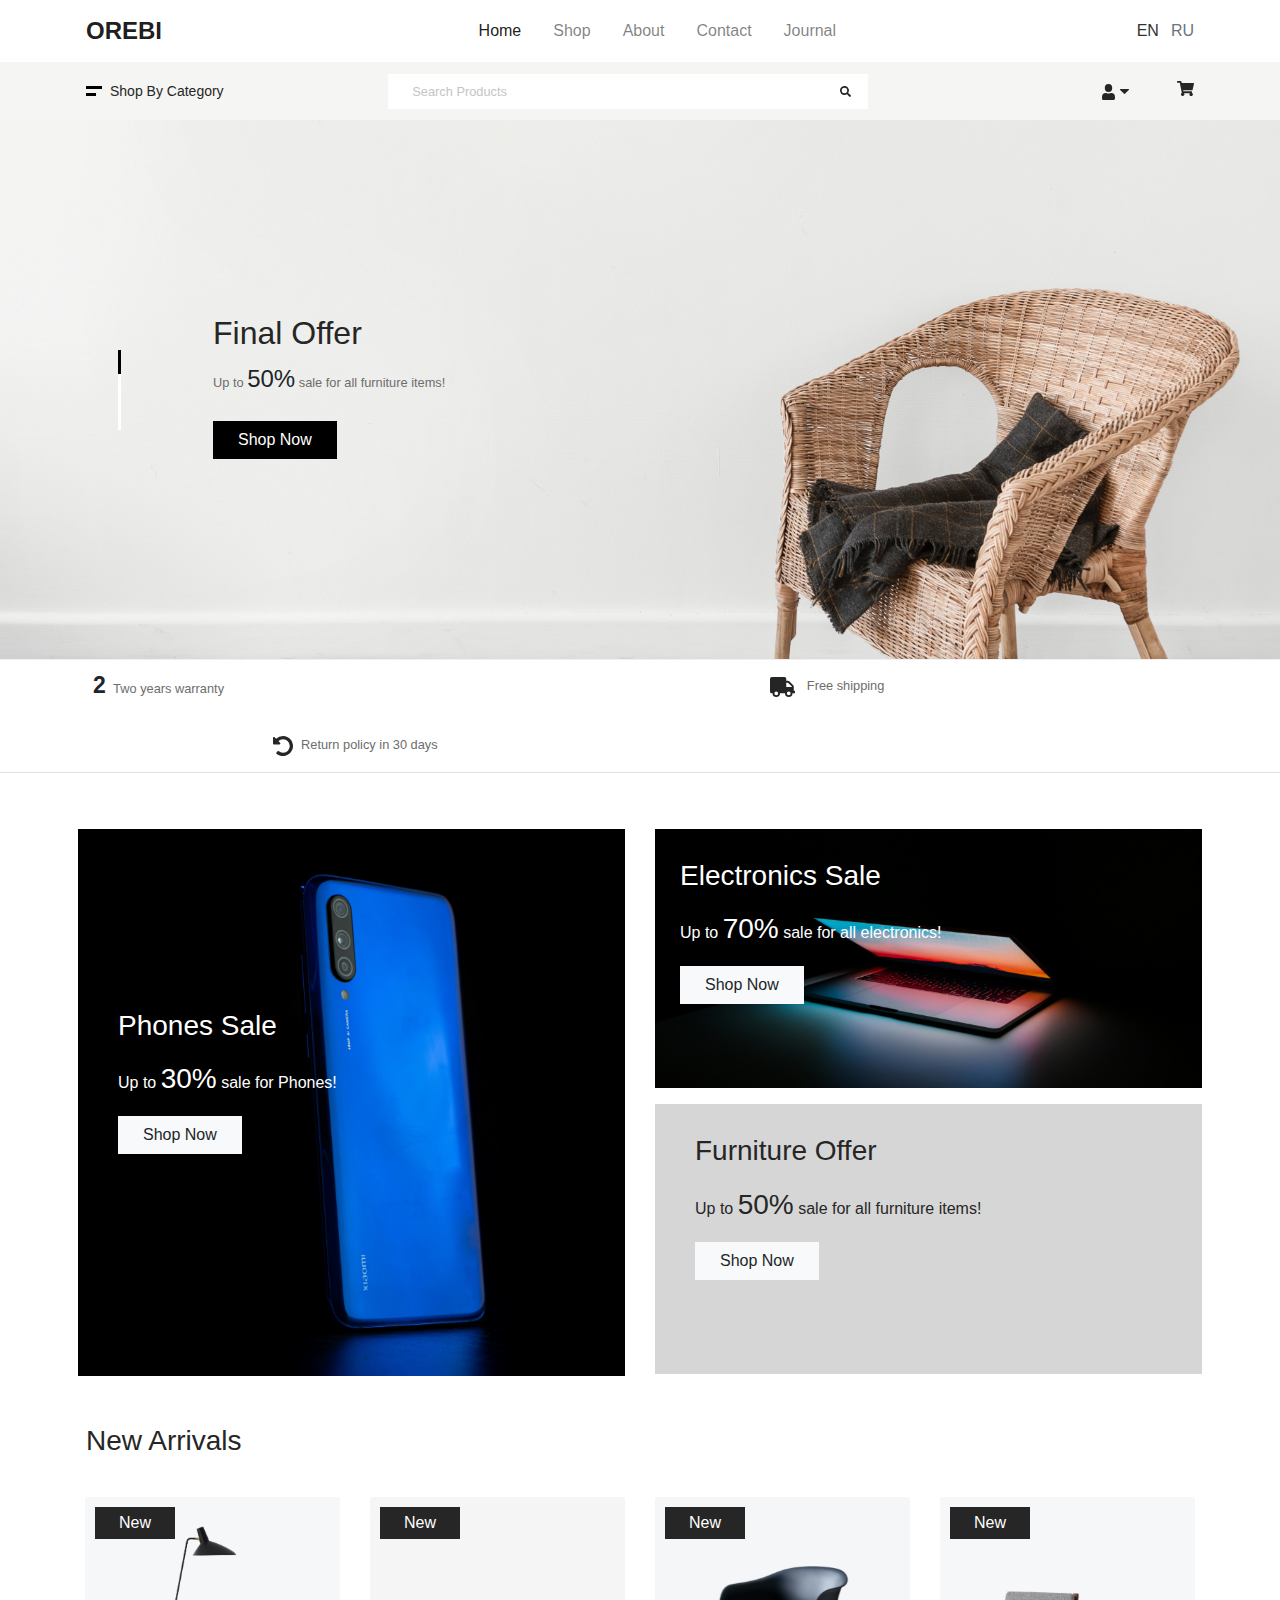
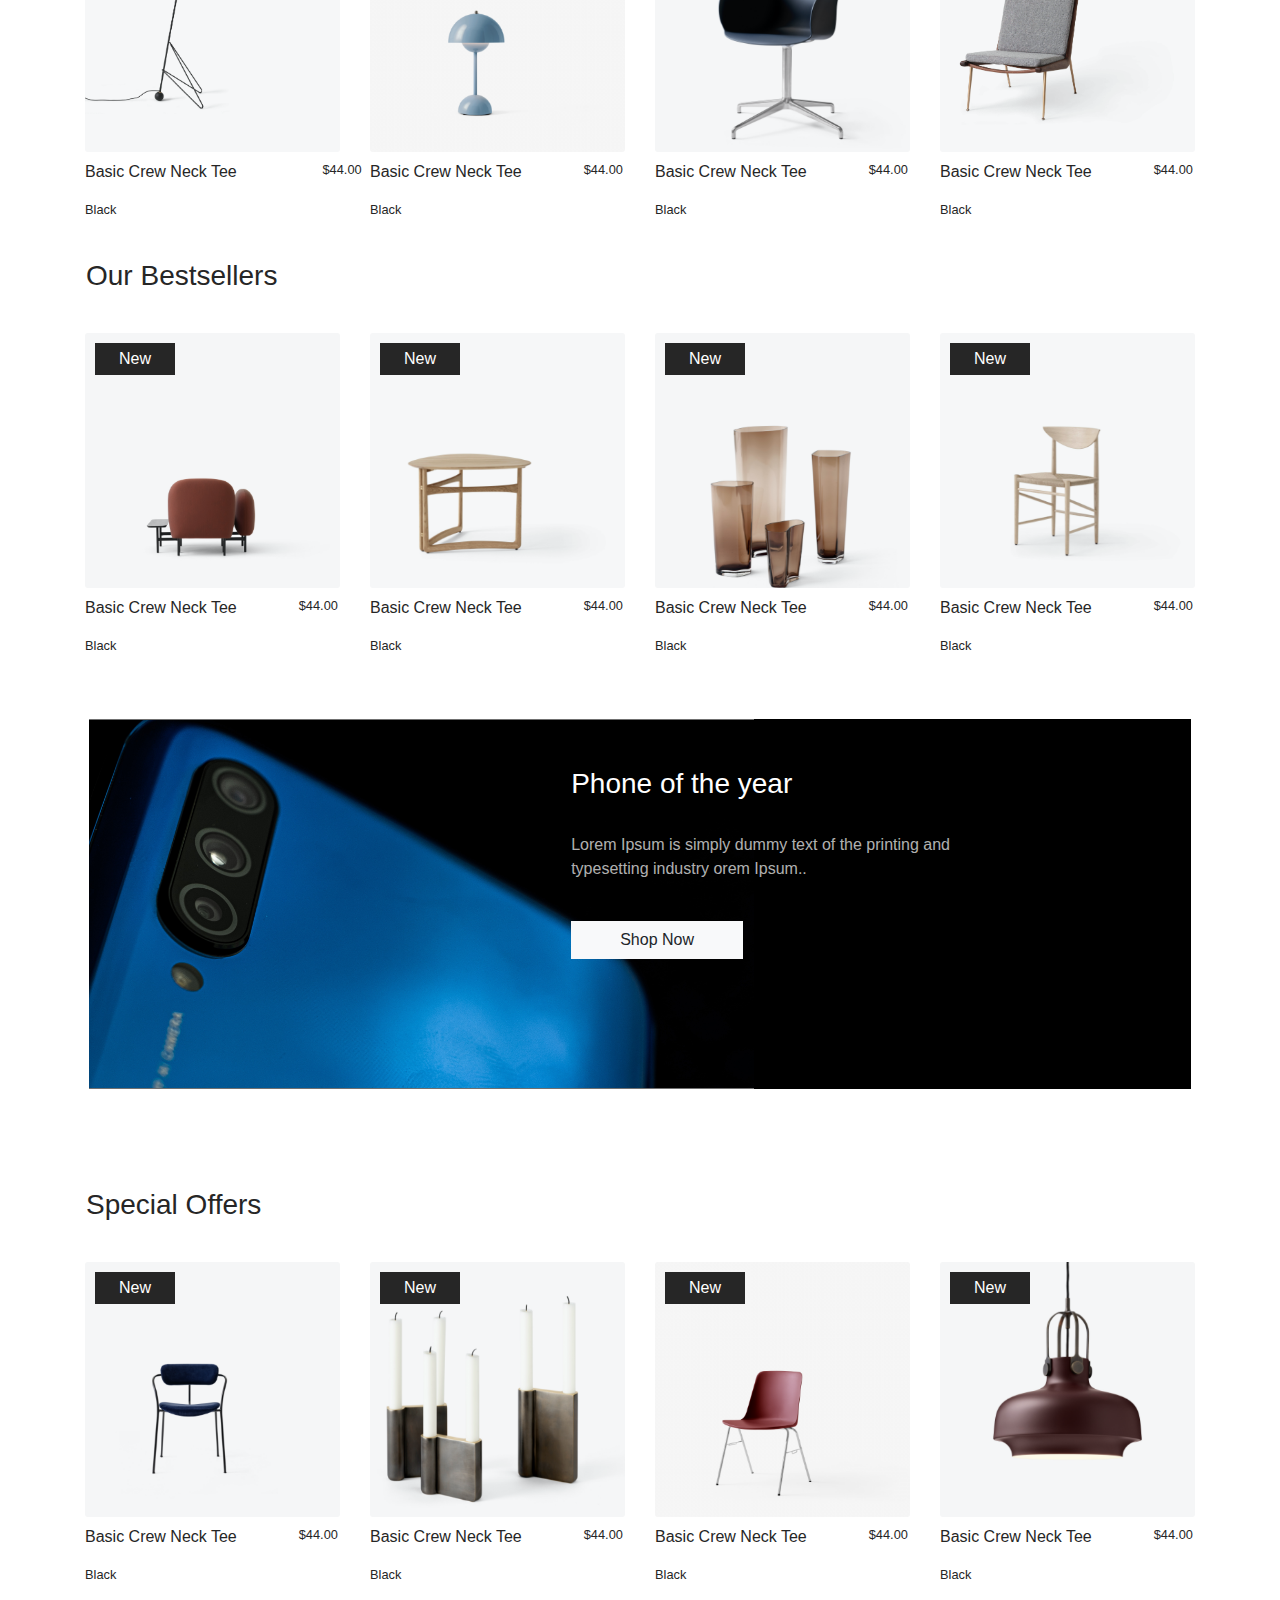
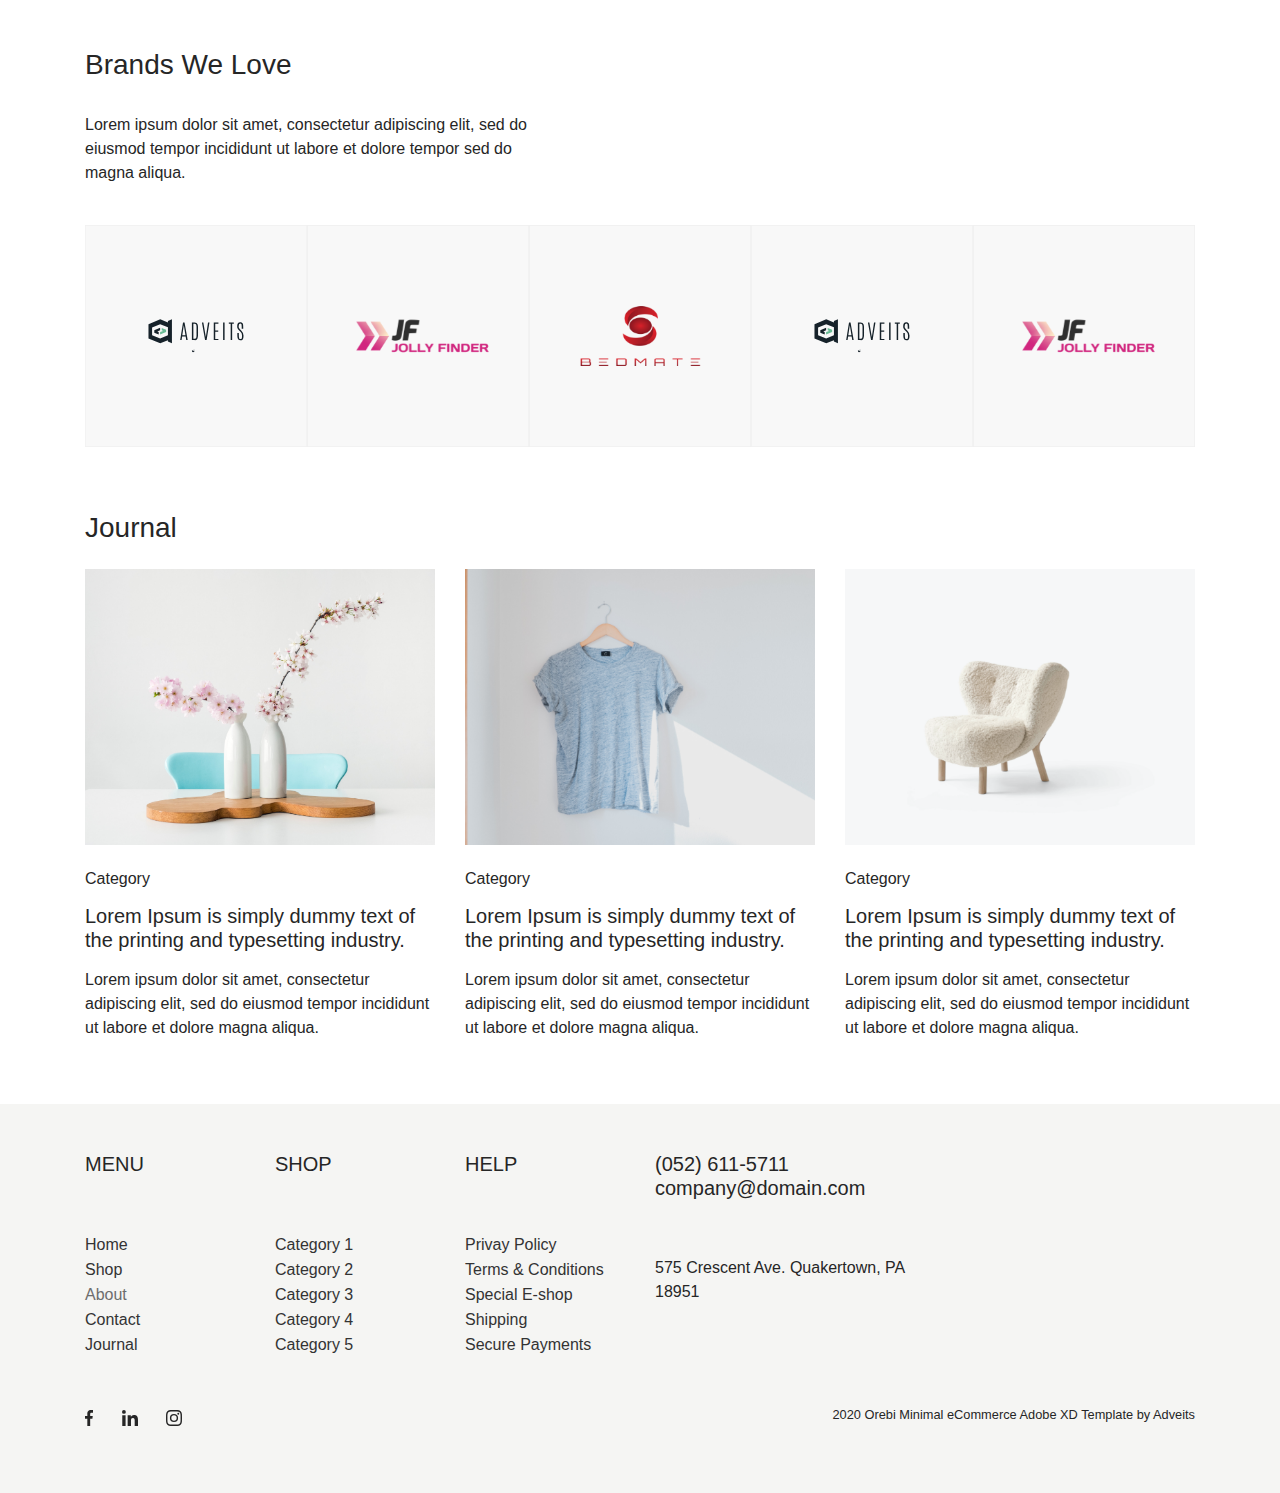
==== commit 0a0ed4bd: "mobile navbar corrected" ====
--- a/index.html
+++ b/index.html
@@ -66,22 +66,21 @@
             <button class="navbar-toggler" type="button" data-toggle="collapse" data-target="#navbarSupportedContent" aria-controls="navbarSupportedContent" aria-expanded="false" aria-label="Toggle navigation">
                 <span class="navbar-toggler-icon"></span>
             </button>
-
-        <div class="collapse navbar-collapse" id="navbarSupportedContent">
-            <ul class="navbar-nav mx-auto">
-                <li><input type="text" id="search" class="ml-5 p-2 small" placeholder="Search Products" ></li>
+        <div class="collapse navbar-collapse drop" id="navbarSupportedContent">
+            <ul class="navbar-nav mx-md-auto">
+                <li><input type="text" id="search" class="ml-md-5 ml-3 p-2 small" placeholder="Search Products" ></li>
             </ul>
-            <ul class="navbar-nav ml-auto">
+            <ul class="navbar-nav ml-md-auto ml-5">
                 <li>
                     <img src="home/Shape.svg" alt="">
                     <img src="home/Path.svg" alt="">
                     <ul class="pt-3">
-                      <li><a class="black-btn btn btn-dark rounded-0" href="signup/signup.html" role="button">Sign Up</a></li>
-                      <li><a class="white-btn btn rounded-0" href="login/login.html" role="button">Log In</a></li>
-                    </ul>
+                        <li><a class="black-btn btn btn-dark rounded-0" href="signup/signup.html" role="button">Sign Up</a></li>
+                        <li><a class="white-btn btn rounded-0" href="login/login.html" role="button">Log In</a></li>
+                      </ul>
+                    <li><a href="cart/cart.html"><img src="home/Icon_cart.svg" alt=""class="ml-5 d-none d-md-block"></a></li>
                 </li>
             </ul>
-            <li><a href="cart/cart.html"><img src="home/Icon_cart.svg" alt=""class="ml-5 d-none d-md-block"></a></li>
         </div>  
     </div>
     </nav>
--- a/css/style.css
+++ b/css/style.css
@@ -66,23 +66,23 @@
 
 
 /* NAVIGATION HOVERING DROPDOWN */
-.collapse ul {
+ .drop ul {
     display: inline;
     margin: 0;
     padding: 0;
 }
-.collapse ul li {display: inline-block;}
-.collapse ul li:hover ul {display: block;}
-.collapse ul li ul {
+.drop ul li {display: inline-block;}
+.drop ul li:hover ul {display: block;}
+.drop ul li ul {
     position: absolute;
     left: 80%;
     width: inherit;
     display: none;
 }
-.collapse ul li ul li { 
+.drop ul li ul li { 
     display: block; 
 }
-.collapse ul li ul li a {display:block !important;} 
+.drop ul li ul li a {display:block !important;} 
 
 .white-btn {
     background-color: #ffffff;
@@ -92,7 +92,7 @@
 .black-btn {
     padding-left: 3.5rem;
     padding-right: 2.7rem;
-}
+} 
 
 /* SHOWCASE */
 #showcase{
@@ -224,5 +224,10 @@
     #phone-showcase .row {
     height: 55vh;
     }
-    
+    .drop ul li ul {
+        position: absolute;
+        left: 55%;
+        width: inherit;
+        display: none;
+    }
 }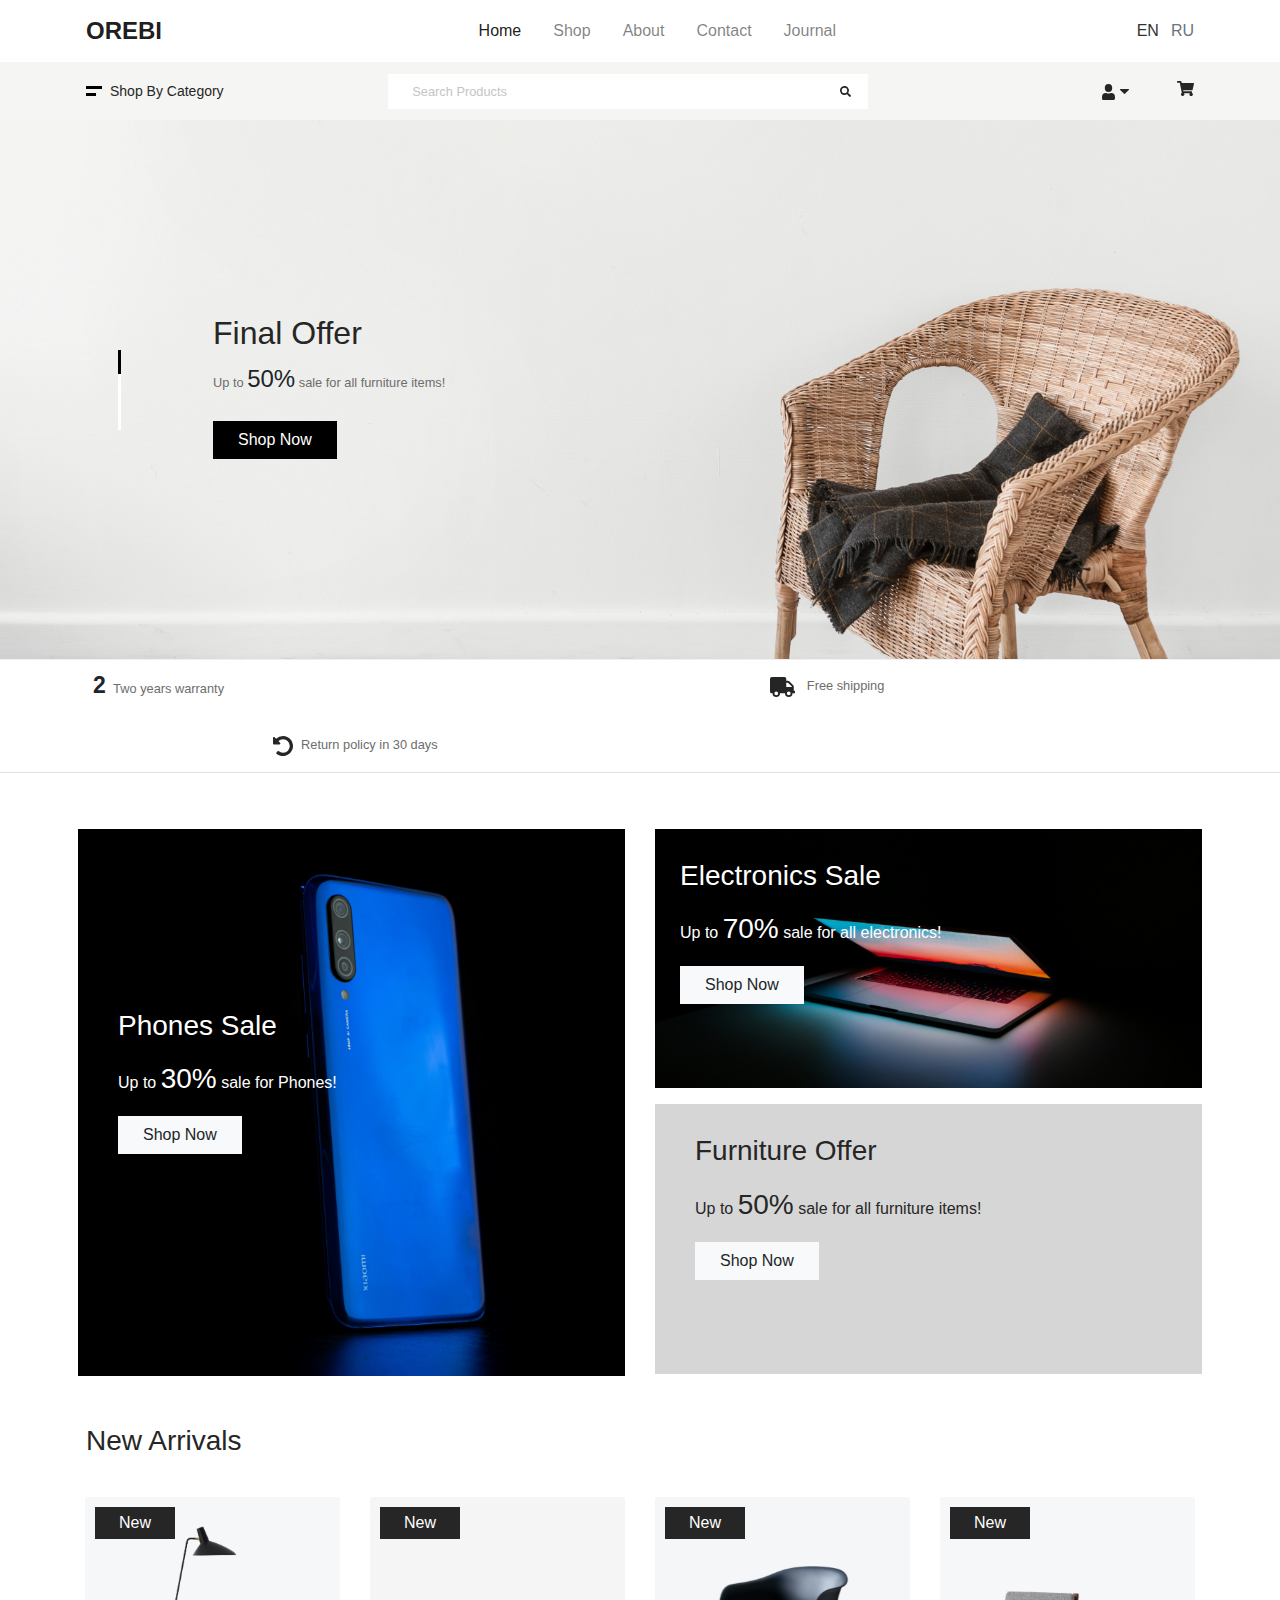
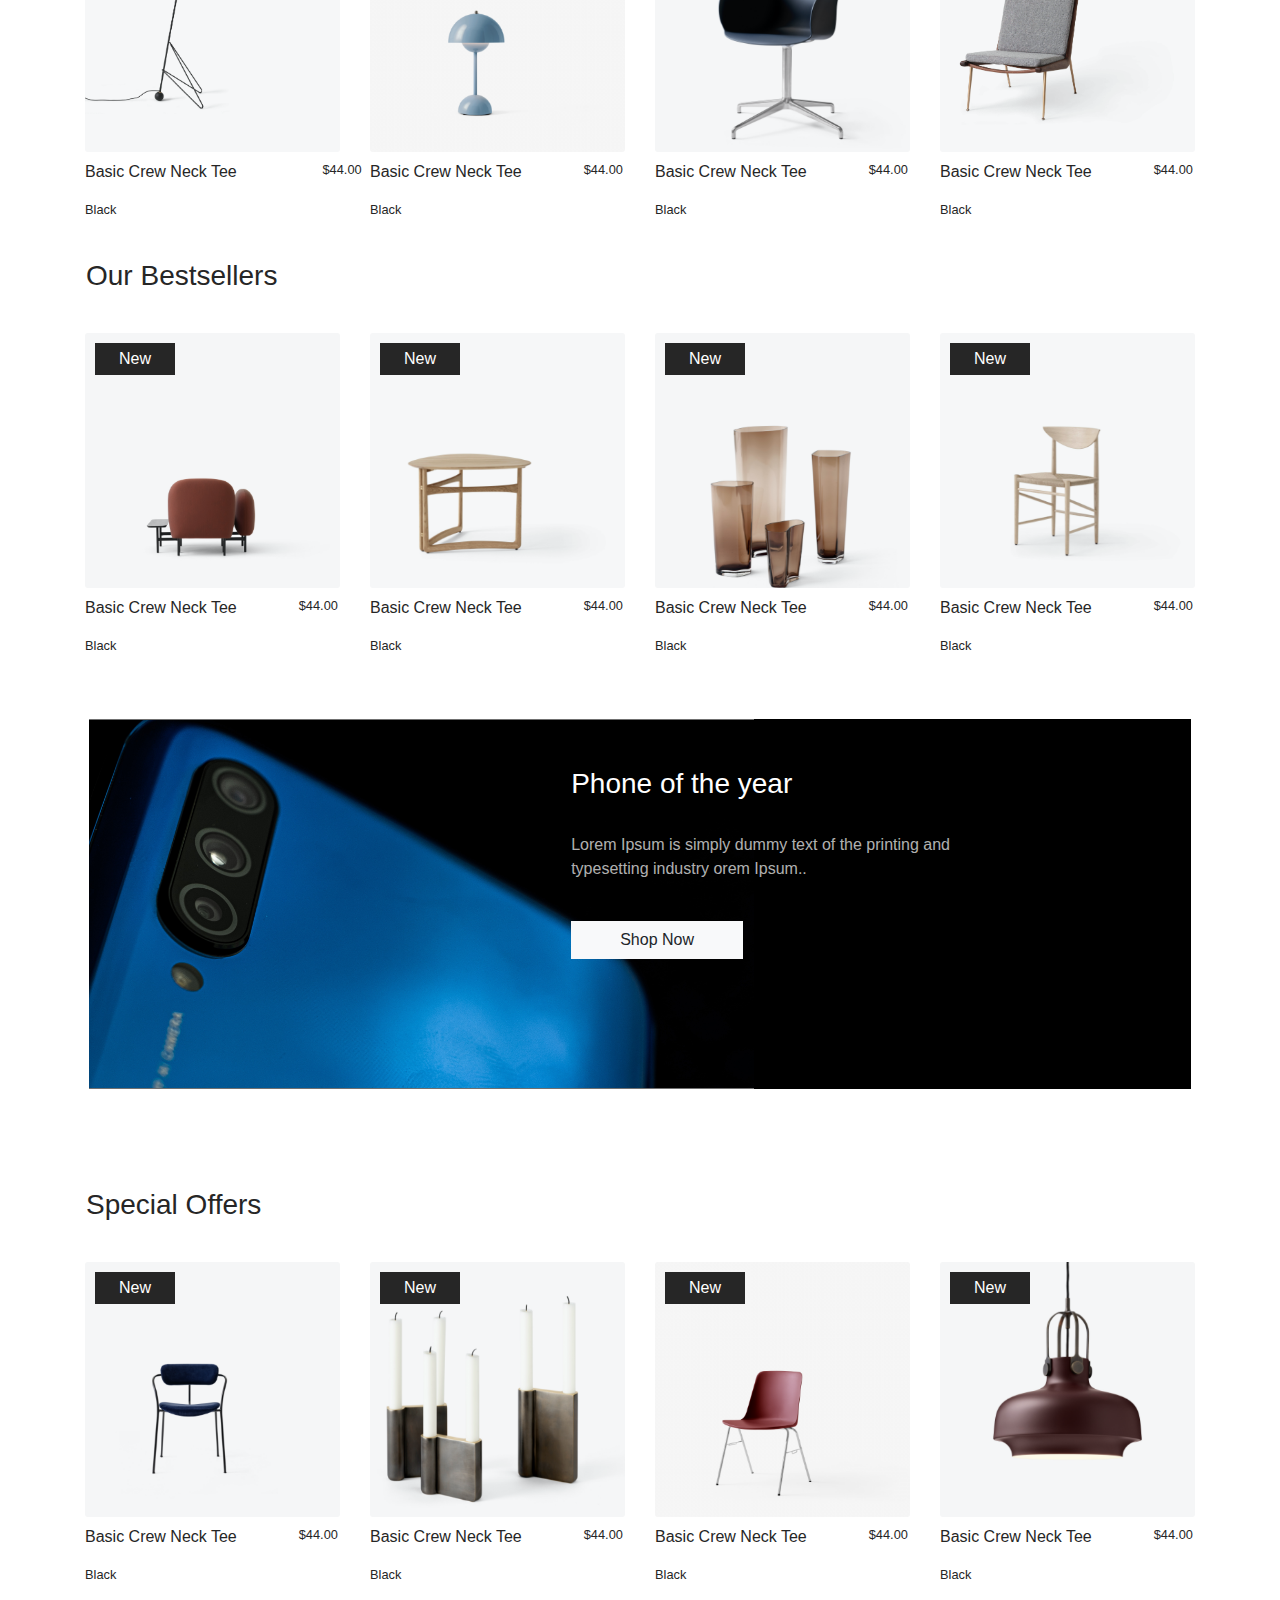
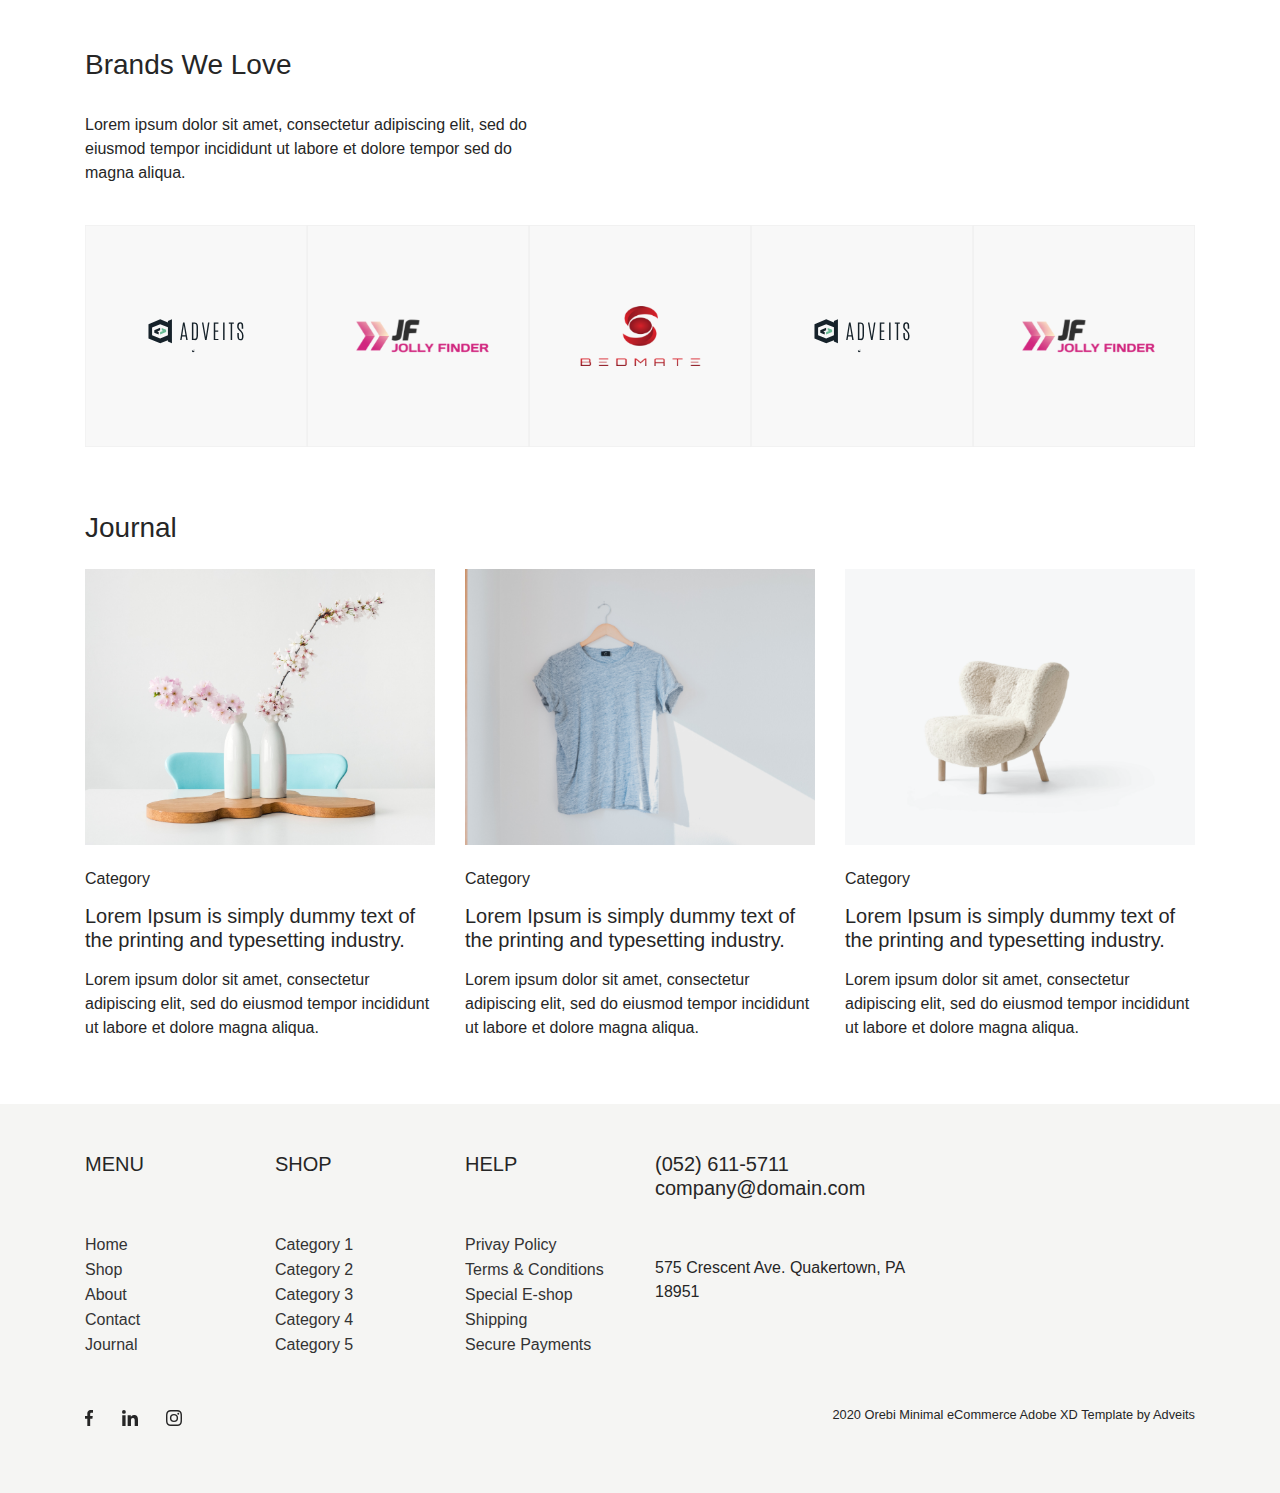
==== commit 161f96d6: "homepage harmburger" ====
--- a/index.html
+++ b/index.html
@@ -66,23 +66,23 @@
             <button class="navbar-toggler" type="button" data-toggle="collapse" data-target="#navbarSupportedContent" aria-controls="navbarSupportedContent" aria-expanded="false" aria-label="Toggle navigation">
                 <span class="navbar-toggler-icon"></span>
             </button>
-        <div class="collapse navbar-collapse drop" id="navbarSupportedContent">
-            <ul class="navbar-nav mx-md-auto">
-                <li><input type="text" id="search" class="ml-md-5 ml-3 p-2 small" placeholder="Search Products" ></li>
-            </ul>
-            <ul class="navbar-nav ml-md-auto ml-5">
-                <li>
-                    <img src="home/Shape.svg" alt="">
-                    <img src="home/Path.svg" alt="">
-                    <ul class="pt-3">
-                        <li><a class="black-btn btn btn-dark rounded-0" href="signup/signup.html" role="button">Sign Up</a></li>
-                        <li><a class="white-btn btn rounded-0" href="login/login.html" role="button">Log In</a></li>
-                      </ul>
-                    <li><a href="cart/cart.html"><img src="home/Icon_cart.svg" alt=""class="ml-5 d-none d-md-block"></a></li>
-                </li>
-            </ul>
-        </div>  
-    </div>
+            <div class="collapse navbar-collapse drop" id="navbarSupportedContent">
+                <ul class="navbar-nav mx-md-auto">
+                    <li><input type="text" id="search" class="ml-md-5 ml-3 p-2 small" placeholder="Search Products" ></li>
+                </ul>
+                <ul class="navbar-nav ml-md-auto ml-5">
+                    <li>
+                        <img src="home/Shape.svg" alt="">
+                        <img src="home/Path.svg" alt="">
+                        <ul class="pt-3">
+                            <li><a class="black-btn btn btn-dark rounded-0" href="signup/signup.html" role="button">Sign Up</a></li>
+                            <li><a class="white-btn btn rounded-0" href="login/login.html" role="button">Log In</a></li>
+                          </ul>
+                        <li><a href="cart/cart.html"><img src="home/Icon_cart.svg" alt=""class="ml-5 d-none d-md-block"></a></li>
+                    </li>
+                </ul>
+            </div>  
+        </div>
     </nav>
 
 
@@ -563,7 +563,7 @@
               <h5 class="py-5">MENU</h5> 
               <li><a href="index.html">Home</a></li>
               <li><a href="shop/shop.html">Shop</a></li>
-              <li><a href="about/about.html"></a>About</a></li>
+              <li><a href="about/about.html">About</a></li>
               <li><a href="contacts/contacts.html">Contact</a></li>
               <li><a href="journal/journal.html">Journal</a></li> 
             </div>
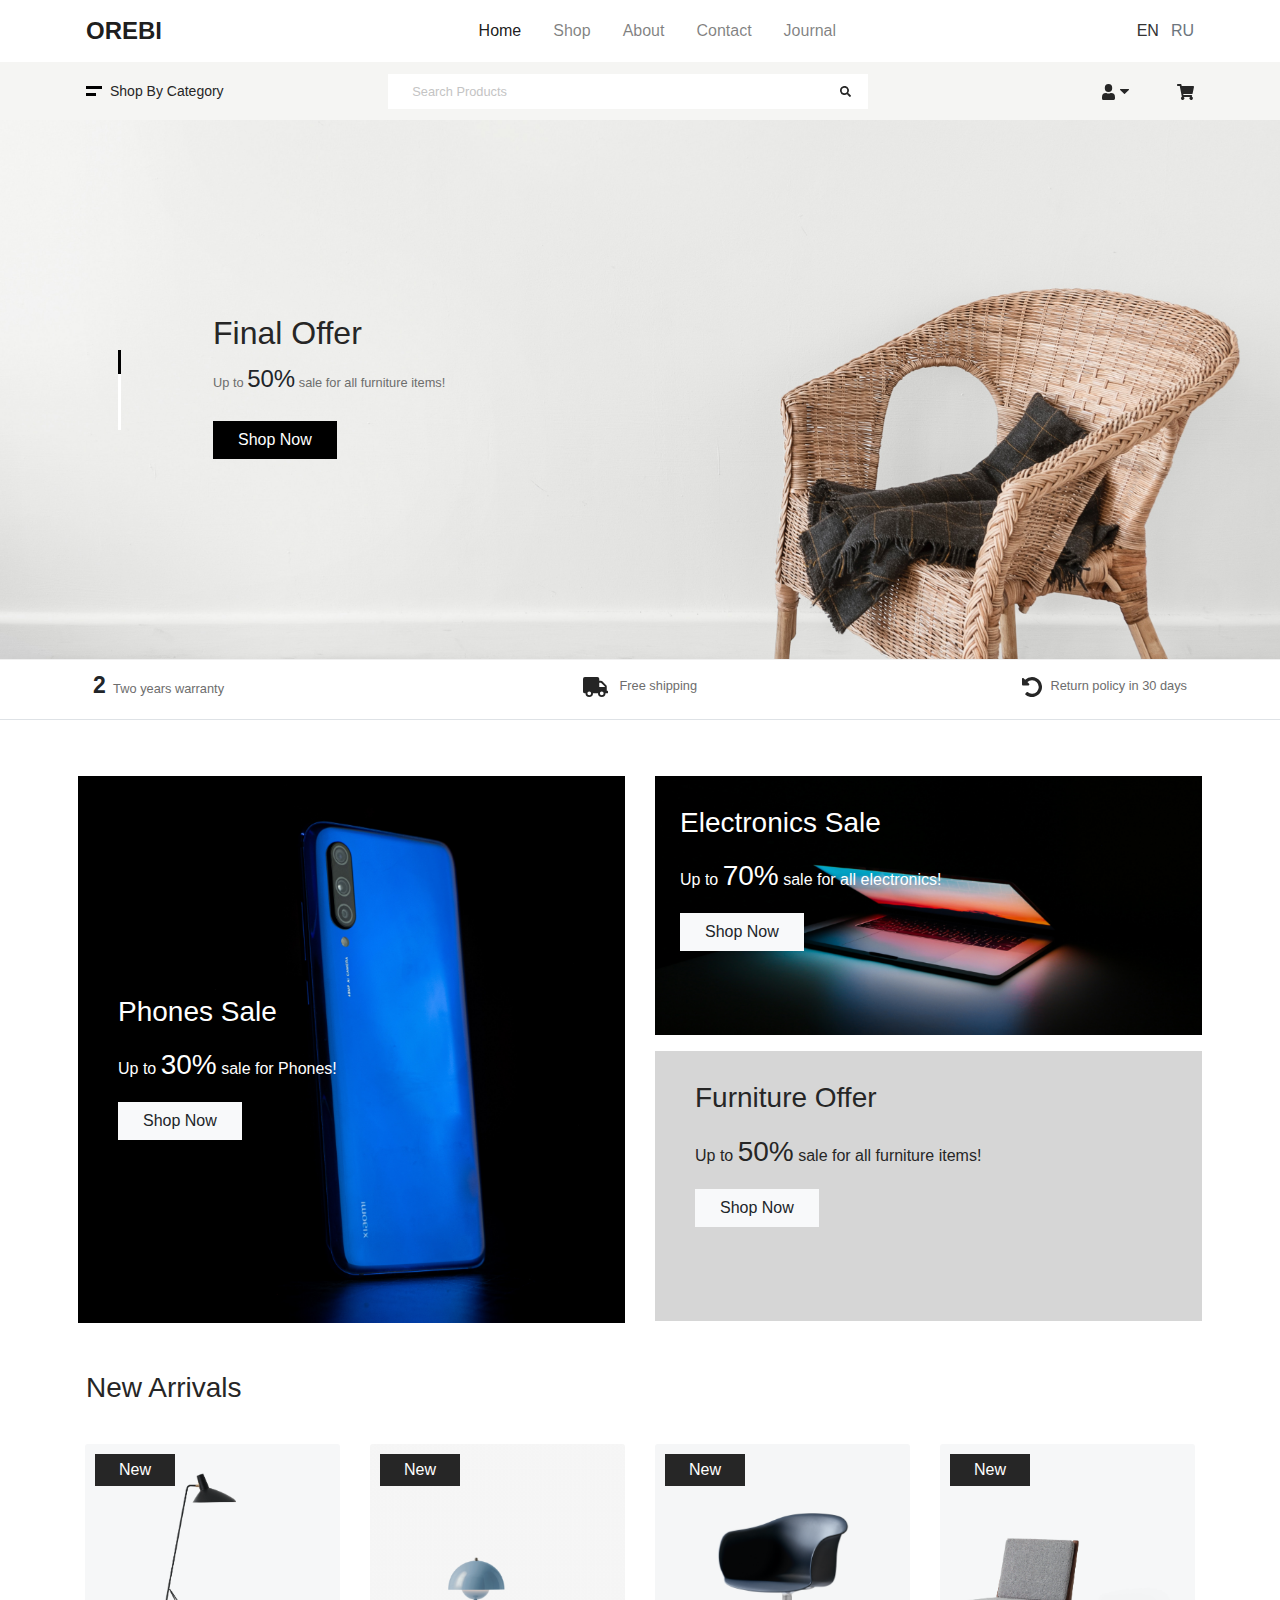
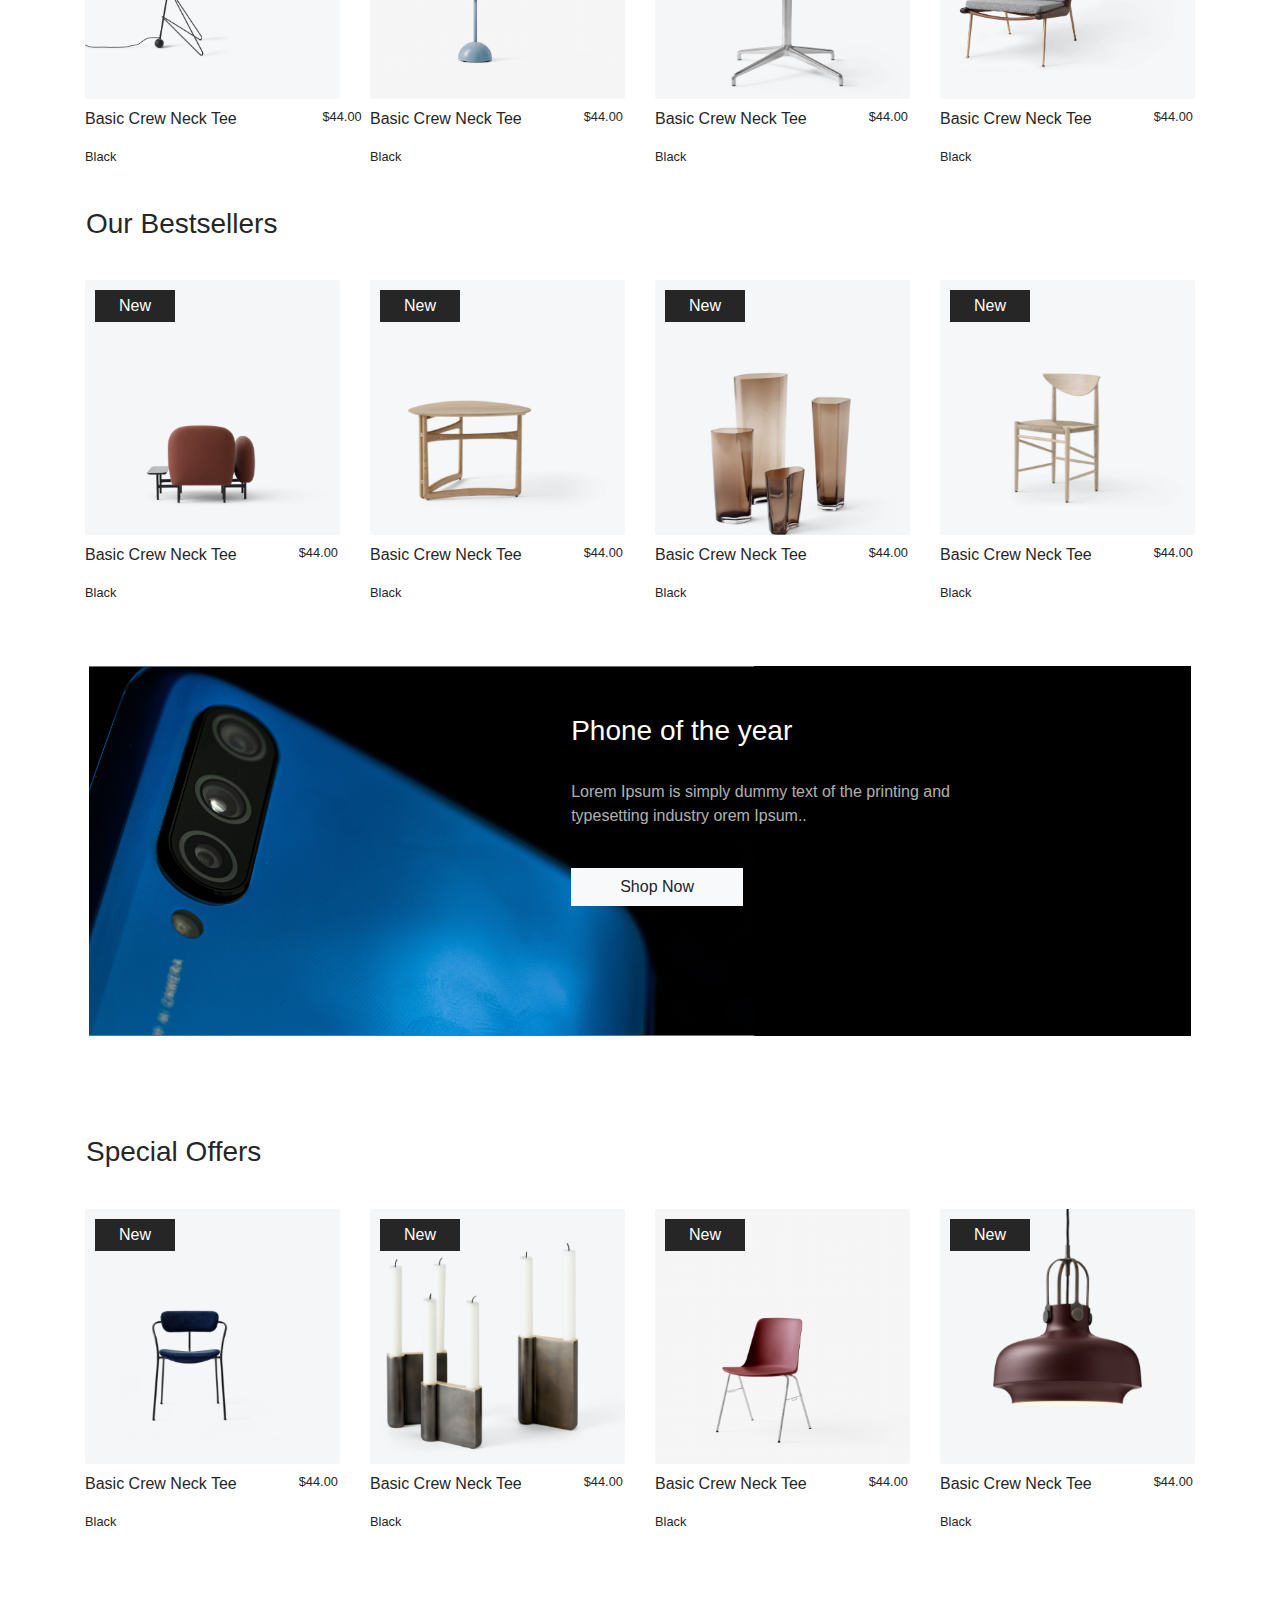
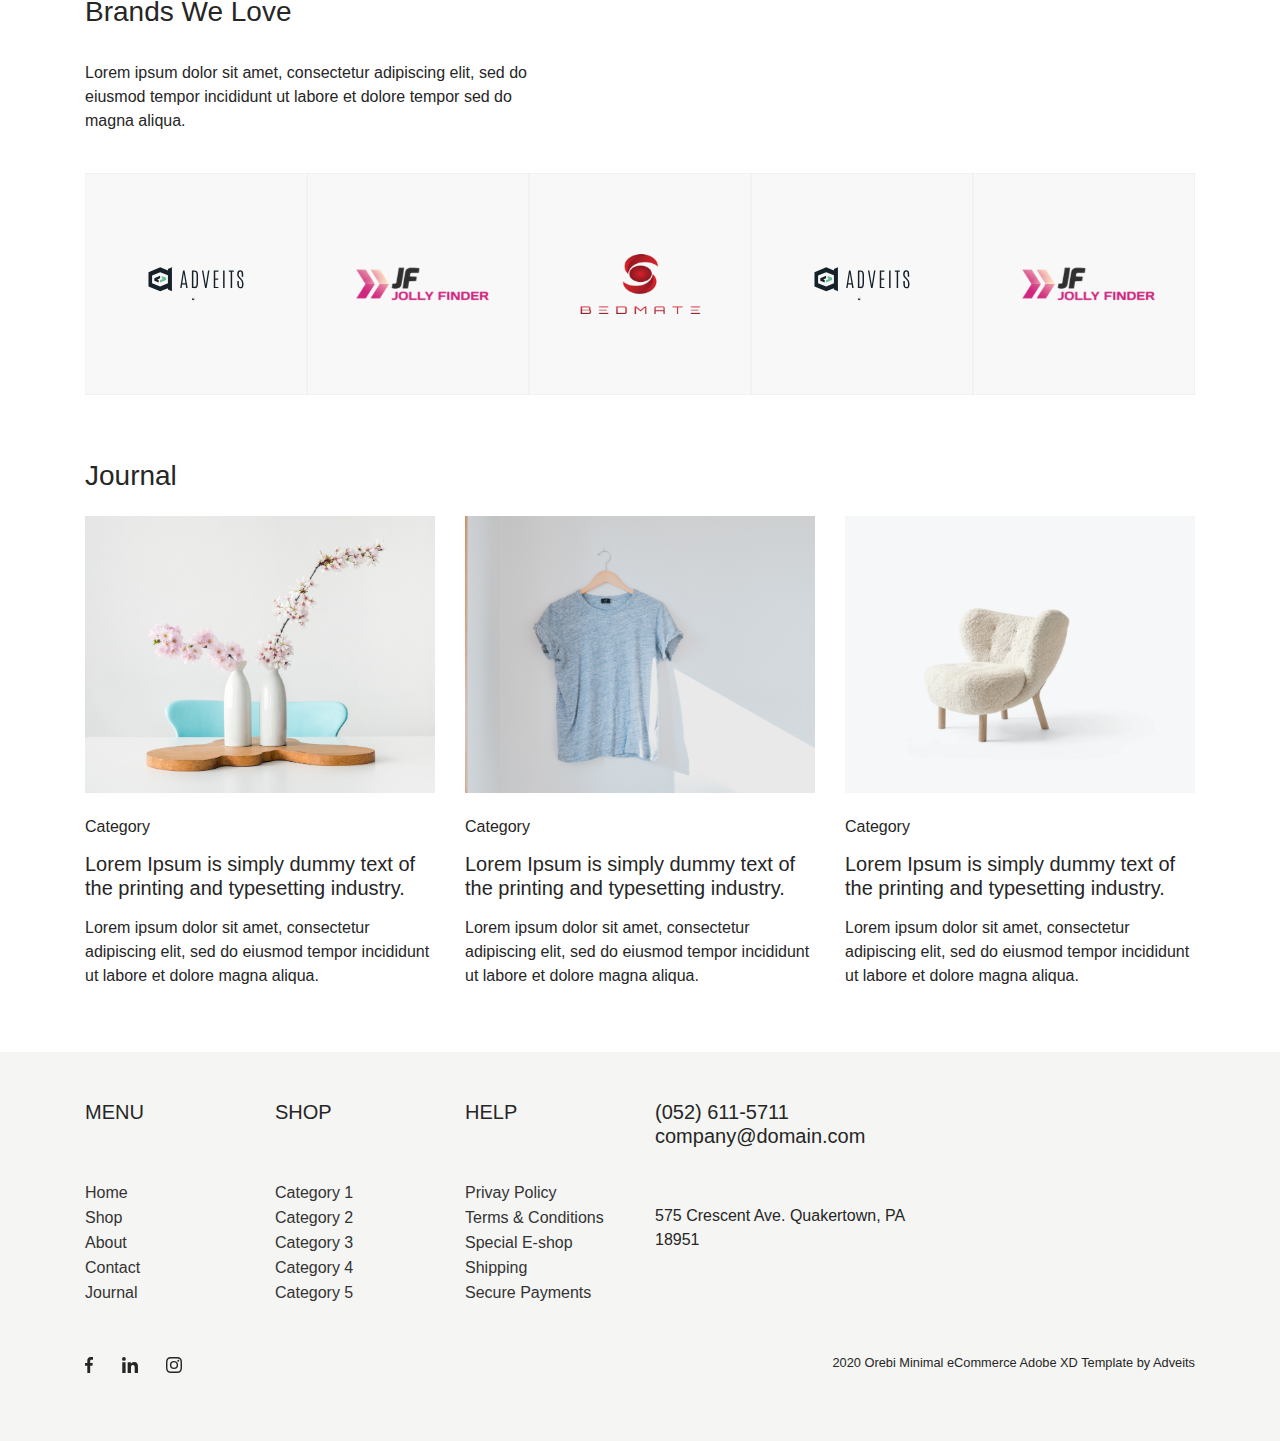
==== commit 9eb7f92b: "radio button into a square" ====
--- a/index.html
+++ b/index.html
@@ -55,7 +55,7 @@
     <!-- search bar -->
 
     <nav class="navbar navbar-expand-lg navbar-light" id="grey"> 
-        <div class="container px-3">
+        <div class="container px-3 text-center">
             <p id="Category">
                 <ul class="mr-2 mt-3">
                     <li id="line"></li>
@@ -78,7 +78,7 @@
                             <li><a class="black-btn btn btn-dark rounded-0" href="signup/signup.html" role="button">Sign Up</a></li>
                             <li><a class="white-btn btn rounded-0" href="login/login.html" role="button">Log In</a></li>
                           </ul>
-                        <li><a href="cart/cart.html"><img src="home/Icon_cart.svg" alt=""class="ml-5 d-none d-md-block"></a></li>
+                        <li><a href="cart/cart.html"><img src="home/Icon_cart.svg" alt=""class="ml-5"></a></li>
                     </li>
                 </ul>
             </div>  
@@ -111,24 +111,24 @@
 
     <section id="below-showcase" class="border-bottom">
     <div class="container">
-      <div class="row px-2 Two">
-        <div class="col-md-4 pt-2 col-2">
+      <div class="row px-2">
+        <div class="col-4 pt-2">
           
             <p class="small"><span class="text-body pr-1">2</span> Two years warranty</p>
 
         </div>
-        <div class="col-2"></div>
-        <div class="col-md-4 pt-3 text-center col-3">         
-                 
-          <p class="small"> <img src="home/truck-solid.svg" alt="truck" class="pr-2 Free"> Free shipping</p>
+        <div class="col-4 pt-3 text-center">
+
+            <p class="small"> <img src="home/truck-solid.svg" alt="truck" class="pr-2 Free"> Free shipping</p>
+
+        </div>
+        <div class="col-4 pt-3 text-right">       
+
+          <p class="small"> <img src="home/undo-alt-solid.svg" alt="undo-alt" class="pr-2 Return">Return policy in 30 days</p>
           
         </div>
-        <div class="col-1"></div>
-        <div class="col-md-4 pt-3 text-right col-3">
-
-            <p class="small"> <img src="home/undo-alt-solid.svg" alt="undo-alt" class="pr-2 Return">Return policy in 30 days</p>
-
-        </div>
+        
+        
       </div>
     </div>
   </section>
@@ -141,7 +141,7 @@
       <div class="col-md-6 pb-3">
           <div class="position-relative">
               <img src="home/Image-16.png" class="img-fluid" >
-              <div class="position-absolute" style="top:180px;left:40px;">
+              <div class="position-absolute phone1">
                   <h3 class="text-white">Phones Sale</h3>
                   <div class="mt-3">
                       <span class="text-white">
@@ -158,7 +158,7 @@
           <div class="container">
             <div class="row">
                 <img src="home/Image-15.png" class="img-fluid">
-                <div class="position-absolute text-white" style="top:30px;left: 40px;">
+                <div class="position-absolute text-white phone2">
                     <h3>Electronics Sale</h3>
                     <div class="mt-md-3 mt-2">
                         <span >
--- a/css/style.css
+++ b/css/style.css
@@ -145,6 +145,15 @@
 #below-showcase span {
     font-size: 23px;
     font-weight: bold;
+}
+/* phones */
+.phone1 {
+    top: 40%;
+    left: 40px;
+}
+.phone2 {
+    top: 30px;
+    left: 40px;
 }
 
 /* Product grid */
@@ -221,6 +230,11 @@
     #search {
         width: 100%;
     }
+    #showcase{
+        /* background-image: none; */
+        background-size: 500px 60vh;
+        background-position: top right;
+    }
     #phone-showcase .row {
     height: 55vh;
     }
@@ -230,4 +244,10 @@
         width: inherit;
         display: none;
     }
+    .phone1 {
+        top: 20%;
+    }
+    .phone2 {
+        top: 1%;
+    }
 }